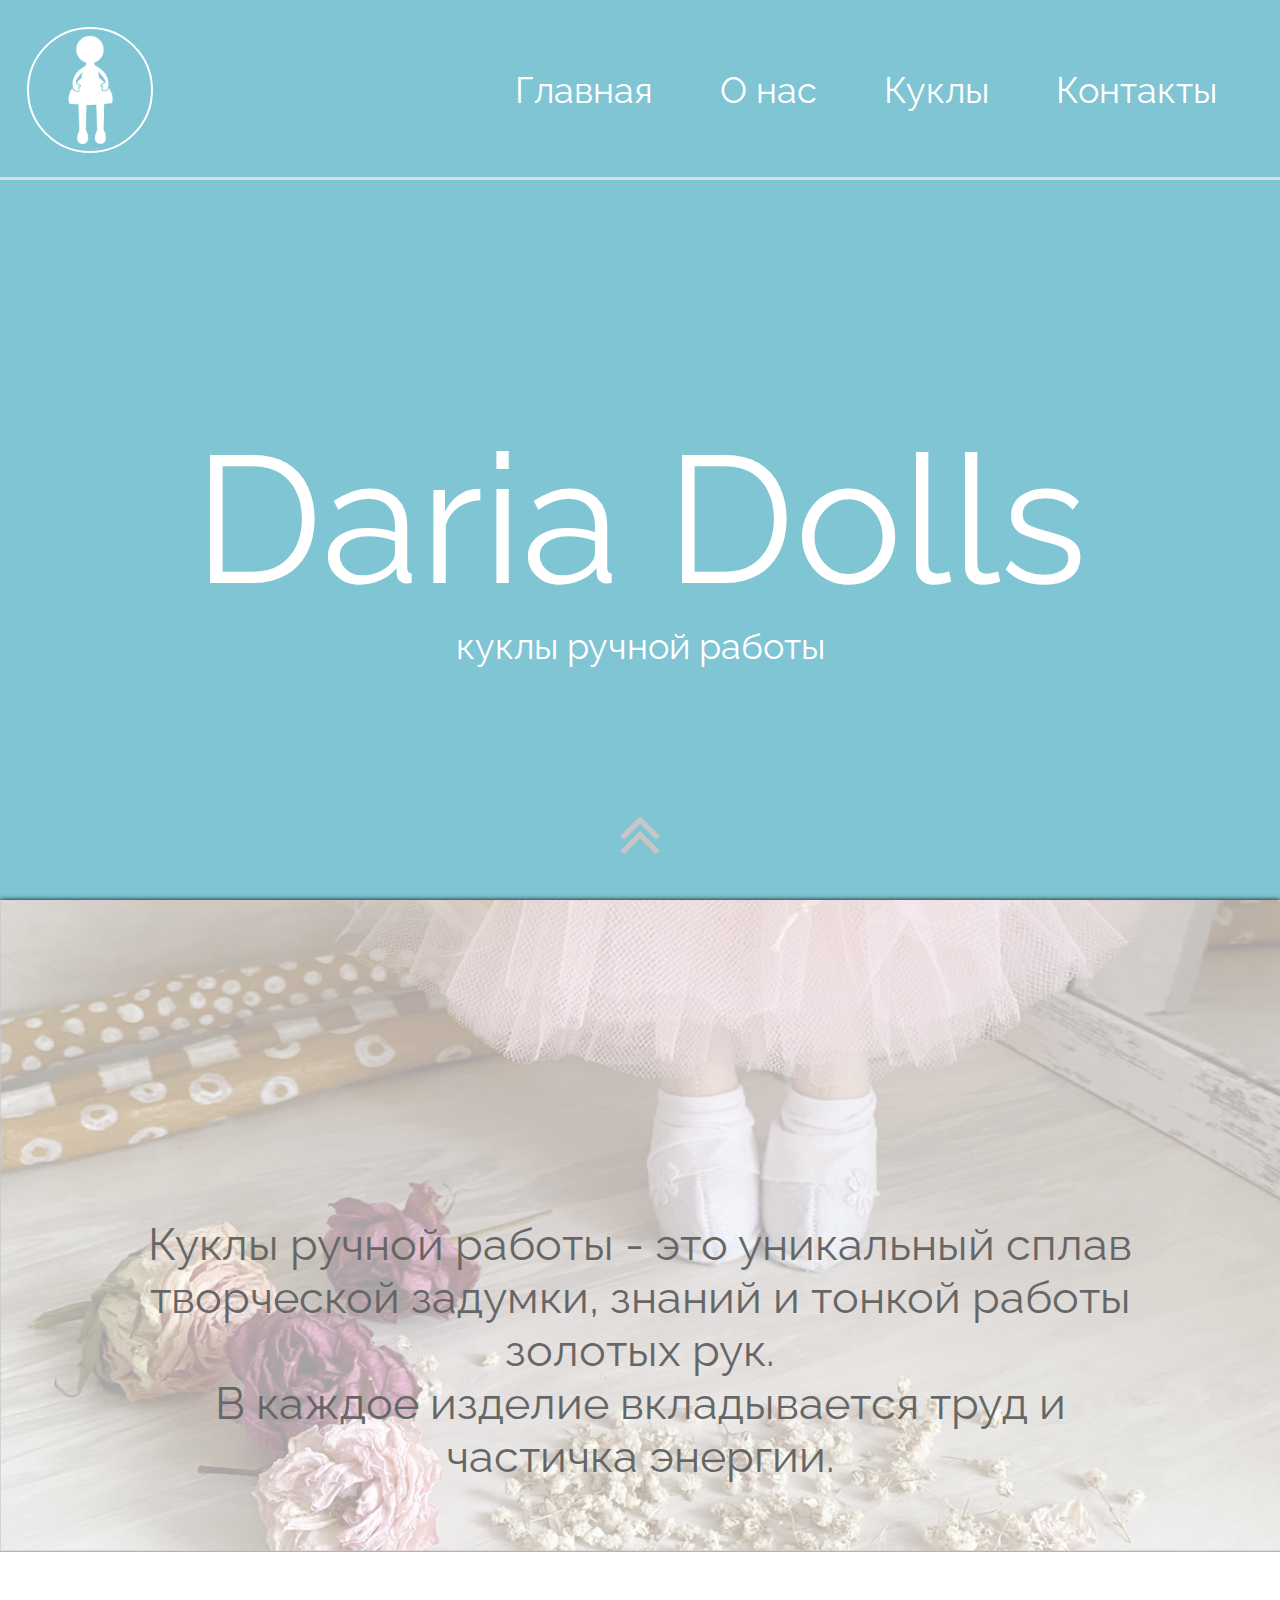
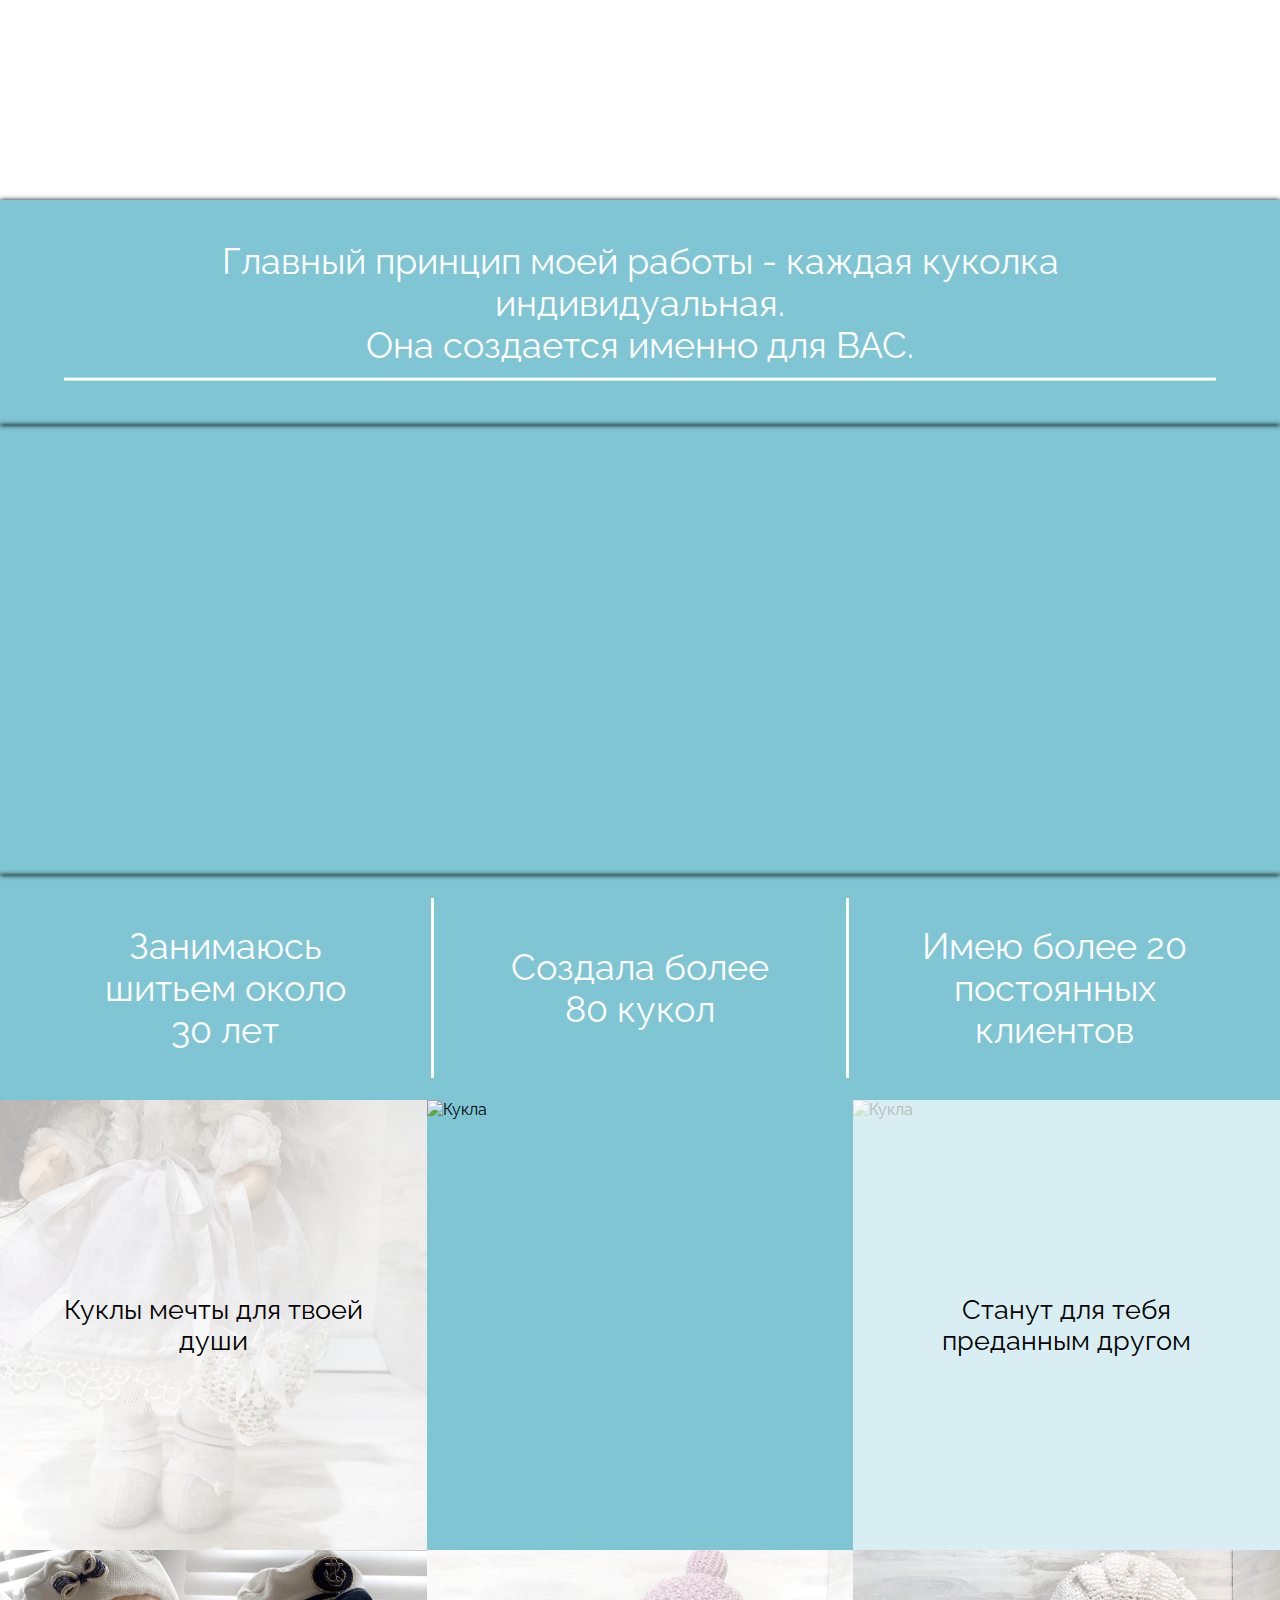
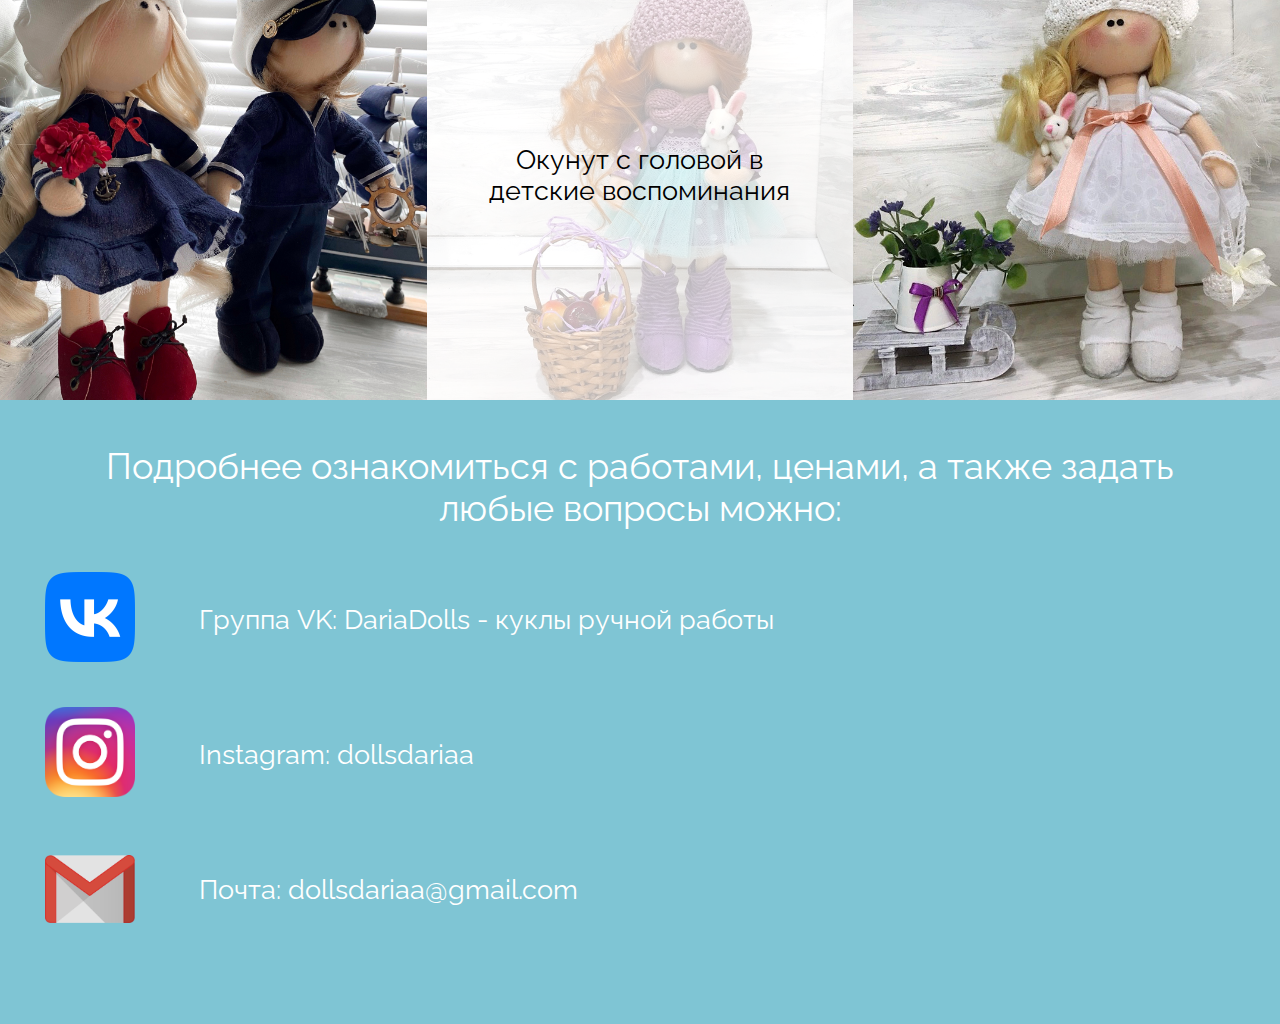
==== index.html @ b892f9d5 "index.html ready" ====
<!DOCTYPE html>
<html lang="ru">
<head>
    <meta charset="UTF-8">
    <meta http-equiv="X-UA-Compatible" content="IE=edge">
    <meta name="viewport" content="width=device-width, initial-scale=1.0">
    <title>Daria Dolls</title>
    <link rel="stylesheet" href="style.css">
    <link rel="preconnect" href="https://fonts.googleapis.com">
    <link rel="preconnect" href="https://fonts.gstatic.com" crossorigin>
    <link href="https://fonts.googleapis.com/css2?family=Raleway&display=swap" rel="stylesheet">
</head>
<body>
    <div class="container">
        <div id="main-page">
            <div class="header">
                <img src="img/logo.png" alt="Логотип" class="logo">
                <div class="header-menu">
                    <ul>
                        <li>
                            <a href="#main-page">
                                <p>Главная</p>
                            </a>
                        </li>
                        <li>
                            <a href="#about-page-1">
                                <p>О нас</p>
                            </a>
                        </li>
                        <li>
                            <a href="#">
                                <p>Куклы</p>
                            </a>
                        </li>
                        <li>
                            <a href="#contacts-page">
                                <p>Контакты</p>
                            </a>
                        </li>
                    </ul>
                </div>
                <div class="header-strip"></div>
            </div>
            <div class="main-page-content-container">
                <div class="main-page-content">
                    <h1>Daria Dolls</h1>
                    <p>куклы ручной работы</p>
                </div>
            </div>
        </div>
        <div id="about-page-1">
            <div class="image-container">
                <img src="img/kukla.jpg" alt="Кукла">
                <div class="about-text">
                    <p>Куклы ручной работы - это уникальный сплав творческой задумки, знаний и тонкой работы золотых рук.</p>
                    <p>В каждое изделие вкладывается труд и частичка энергии.</p>
                </div>
                <div class="image-layout"></div>   
            </div>
        </div>
        <div id="about-page-2">
            <div class="about-page-2-top">
                <div class="about-top-text">
                    <p>Главный принцип моей работы - каждая куколка индивидуальная.</p>
                    <p>Она создается именно для ВАС.</p>
                </div>
                <div class="about-top-strip"></div>
            </div>
            <div class="about-page-2-video">
                <video autoplay loop muted>
                    <source src="video/video.mp4">
                </video>
            </div>
            <div class="about-page-2-bottom">
                <ul>
                    <li>
                        <p>Занимаюсь шитьем около 30 лет</p>
                    </li>
                    <li class="about-bottom-strip-li">
                        <div class="about-bottom-strip"></div>
                    </li>
                    <li>
                        <p>Создала более 80 кукол</p>
                    </li>
                    <li class="about-bottom-strip-li">
                        <div class="about-bottom-strip"></div>
                    </li>
                    <li>
                        <p>Имею более 20 постоянных клиентов</p>
                    </li>
                </ul>
            </div>
        </div>
        <div id="about-page-3">
            <div class="about-page-3-top">
                <div class="collage-image-container">
                    <img class="collage" src="img/1.JPG" alt="Кукла">
                    <div class="collage-image-layout"></div>
                    <p>Куклы мечты для твоей души</p>
                </div>
                <div class="collage-image-container">
                    <img class="collage" src="img/2.png" alt="Кукла">
                </div>
                <div class="collage-image-container">
                    <img class="collage" src="img/3.png" alt="Кукла">
                    <div class="collage-image-layout"></div>
                    <p>Станут для тебя преданным другом</p>
                </div>
            </div>
            <div class="about-page-3-bottom">
                <div class="collage-image-container">
                    <img class="collage" src="img/4.jpg" alt="Кукла">
                </div>
                <div class="collage-image-container">
                    <img class="collage" src="img/5.png" alt="Кукла">
                    <div class="collage-image-layout"></div>
                    <p>Окунут с головой в детские воспоминания</p>
                </div>
                <div class="collage-image-container">
                    <img class="collage" src="img/6.png" alt="Кукла">
                </div>
            </div>
        </div>
        <div id="contacts-page">
            <div class="contacts-header">
                <p>Подробнее ознакомиться с работами, ценами, а также задать любые вопросы можно:</p>
            </div>
            <ul>
                <li>
                    <a href="https://vk.com/dollsdariaa" target="_blank">
                        <img class="link-img" src="img/VK.png" alt="VK">
                    </a>
                    <p>Группа VK: DariaDolls - куклы ручной работы</p>
                </li>
                <li>
                    <a href="https://instagram.com/dollsdariaa?igshid=YmMyMTA2M2Y=" target="_blank">
                        <img class="link-img" src="img/Inst.png" alt="Instagram">
                    </a>
                    <p>Instagram: dollsdariaa</p>
                </li>
                <li>
                    <img class="link-img" src="img/gmail.png" alt="Gmail">
                    <p>Почта: dollsdariaa@gmail.com</p>
                </li>
            </ul>
        </div>
        <a href="#main-page">
            <img id="to-main" src="img/up.png" alt="Наверх">
        </a>
    </div>
    <script src="js.js"></script>
</body>
</html>
---- style.css ----
*{
    padding: 0;
    margin: 0;
    box-sizing: border-box;
    transition-duration: .2s;
    scroll-behavior: smooth;
}

a, a:link, a:visited, a:active{
    text-decoration: none;
    color: white;
}

h1, p:hover{
    cursor: default;
}

.container{
    width: 100%;
    height: auto;
    font-family: 'Raleway', sans-serif;
}

#main-page{
    width: 100%;
    height: 100vh;
    background-color:rgb(127, 197, 212);
}

.header{
    position: relative;
    width: 100%;
    height: 20%;
    display: flex;
    align-items: center;
    justify-content: space-between;
}

.logo{
    margin: 3vh;
    height: 70%;
    border-radius: 100px;
    border: 2px solid white;
}

.header-menu{
    margin-right: 30px;
    width: 60%;
}

.header-menu ul{
    display: flex;
    justify-content: space-around;
    align-items: center;
    list-style-type: none;
    font-size: 4vh;
    color: white;
}

.header-menu ul li:hover{
    opacity: 0.6;
}

.header-strip{
    position: absolute;
    bottom: 0;
    width: 100%;
    height: 3px;
    background-color: rgb(221, 221, 221);
}

.main-page-content-container{
    position: relative;
    width: 100%;
    height: 80%;
    text-align: center;
}

.main-page-content{
    width: 100%;
    position: absolute;
    top: 50%;
    left: 50%;
    transform: translate(-50%,-50%);
    font-size: 4vh;
    color: white;
}

.main-page-content h1{
    font-size: 20vh;
    font-weight: normal;
}

#about-page-1{
    width: 100%;
    height: 100vh;
}

.image-container{
    position: relative;
    width: 100%;
    height: 100%;
    overflow: hidden;
    box-shadow: 0 0 5px;
}

.image-container img{
    position: absolute;
    top: -20%;
    left: 0;
    width: 101%;
    object-fit: cover;
}

.image-layout{
    position: absolute;
    left: 0;
    top: 0;
    background-color: white;
    width: 100%;
    height: 100%;
    opacity: 0.4;
}

.about-text{
    position: absolute;
    left: 50%;
    top: 50%;
    transform: translate(-50%, -50%);
    text-align: center;
    font-size: 5vh;
    width: 80%;
}

#about-page-2{
    position: relative;
    width: 100%;
    height: 100vh;
    background-color:rgb(127, 197, 212);
    color: white;
}

.about-page-2-top, .about-page-2-bottom{
    position: relative;
    width: 100%;
    height: 25%;
    box-shadow: 0 0 5px black;
}

.about-top-text{
    position: absolute;
    left: 50%;
    top: 40%;
    transform: translate(-50%, -40%);
    text-align: center;
    font-size: 4vh;
    width: 80%;
}

.about-top-strip{
    position: absolute;
    left: 50%;
    top: 80%;
    transform: translate(-50%, -80%);
    width: 90%;
    height: 3px;
    background-color: white;
}

.about-page-2-video{
    position: relative;
    width: 100%;
    height: 50%;
    overflow: hidden;
    box-shadow: 0 0 5px black;
}

.about-page-2-video video{
    position: absolute;
    top: 50%;
    left: 50%;
    transform: translate(-50%, -50%);
    object-fit: cover;
}

.about-page-2-bottom ul{
    position: absolute;
    left: 50%;
    top: 50%;
    transform: translate(-50%, -50%);
    width: 90%;
    display: flex;
    justify-content: space-around;
    list-style-type: none;
    height: 80%;
    font-size: 4vh;
    text-align: center;
}

.about-bottom-strip-li{
    max-width: 5%;
}

.about-page-2-bottom ul li{
    width: 25%;
    display: flex;
    align-items: center;
    justify-content: space-around;
}

.about-bottom-strip{
    height: 100%;
    width: 3px;
    background-color: white;
}

#about-page-3{
    width: 100%;
    height: 100vh;
    background-color:rgb(127, 197, 212);
    position: relative;
}

.about-page-3-top, .about-page-3-bottom{
    width: 100%;
    height: 50%;
}

.collage-image-container{
    position: relative;
    float: left;
    width: calc(100% / 3);
    height: 50vh;
    overflow: hidden;
}

.collage-image-container img{
   width: 100%;
   height: 100%;
   object-fit: cover;
}

.collage-image-layout{
    position: absolute;
    left: 0;
    top: 0;
    width: 100%;
    height: 100%;
    background-color: white;
    opacity: 0.7;
}

.collage-image-container p{
    position: absolute;
    left: 50%;
    top: 50%;
    transform: translate(-50%, -50%);
    text-align: center;
    font-size: 3vh;
    width: 80%;
}

#contacts-page{
    width: 100%;
    background-color:rgb(127, 197, 212);
    position: relative;
    padding: 5vh;
    color: white;
}

.contacts-header{
    width: 100%;
    text-align: center;
    font-size: 4vh;
    margin-bottom: 5vh;
}

#contacts-page ul{
    list-style-type: none;
}

#contacts-page ul li{
    position: relative;
    margin-bottom: 5vh;
    height: 10vh;
    display: flex;
    align-items: center;
}

.link-img{
    width: 10vh;
}

#contacts-page ul li p{
    font-size: 3vh;
    margin-left: 5vw;
}

#to-main{
    width: 40px;
    position: fixed;
    left: 50%;
    bottom: 5%;
    transform: translateX(-50%);
}

#to-main:hover{
    opacity: 0.6;
}
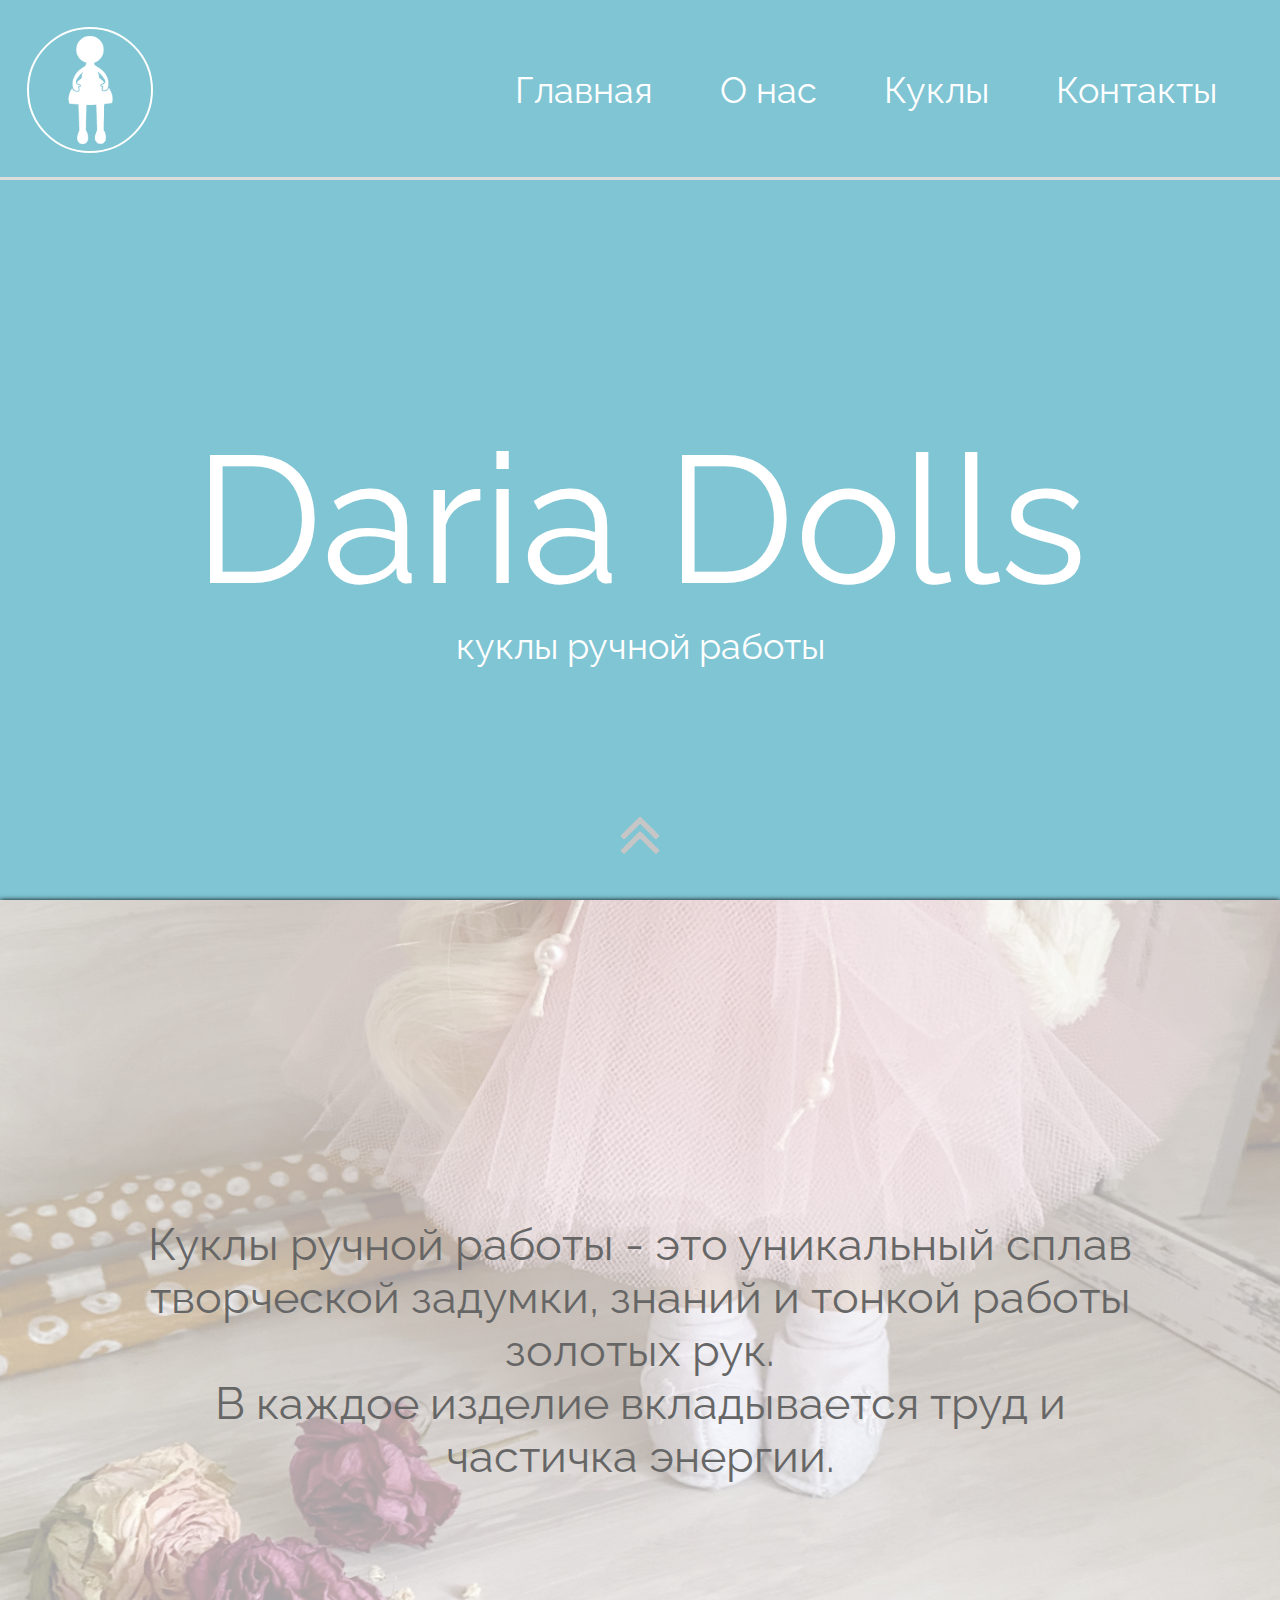
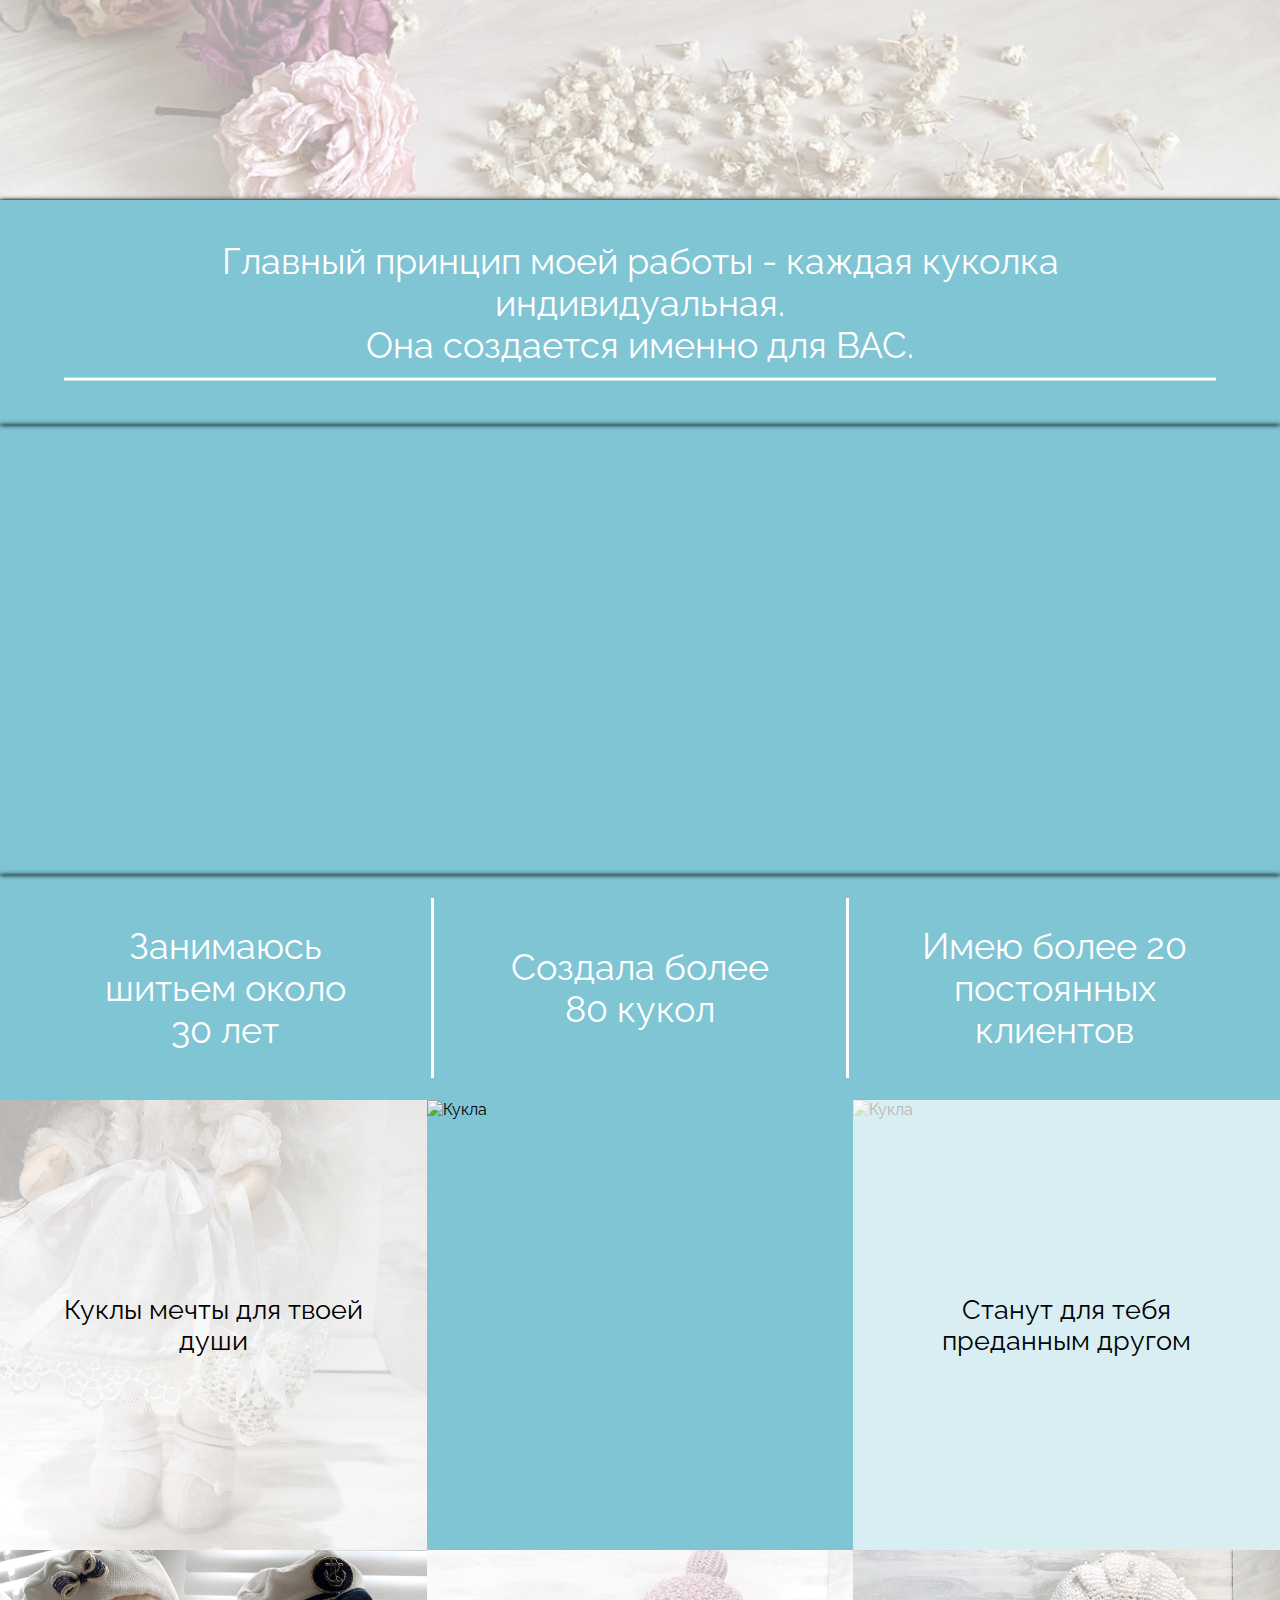
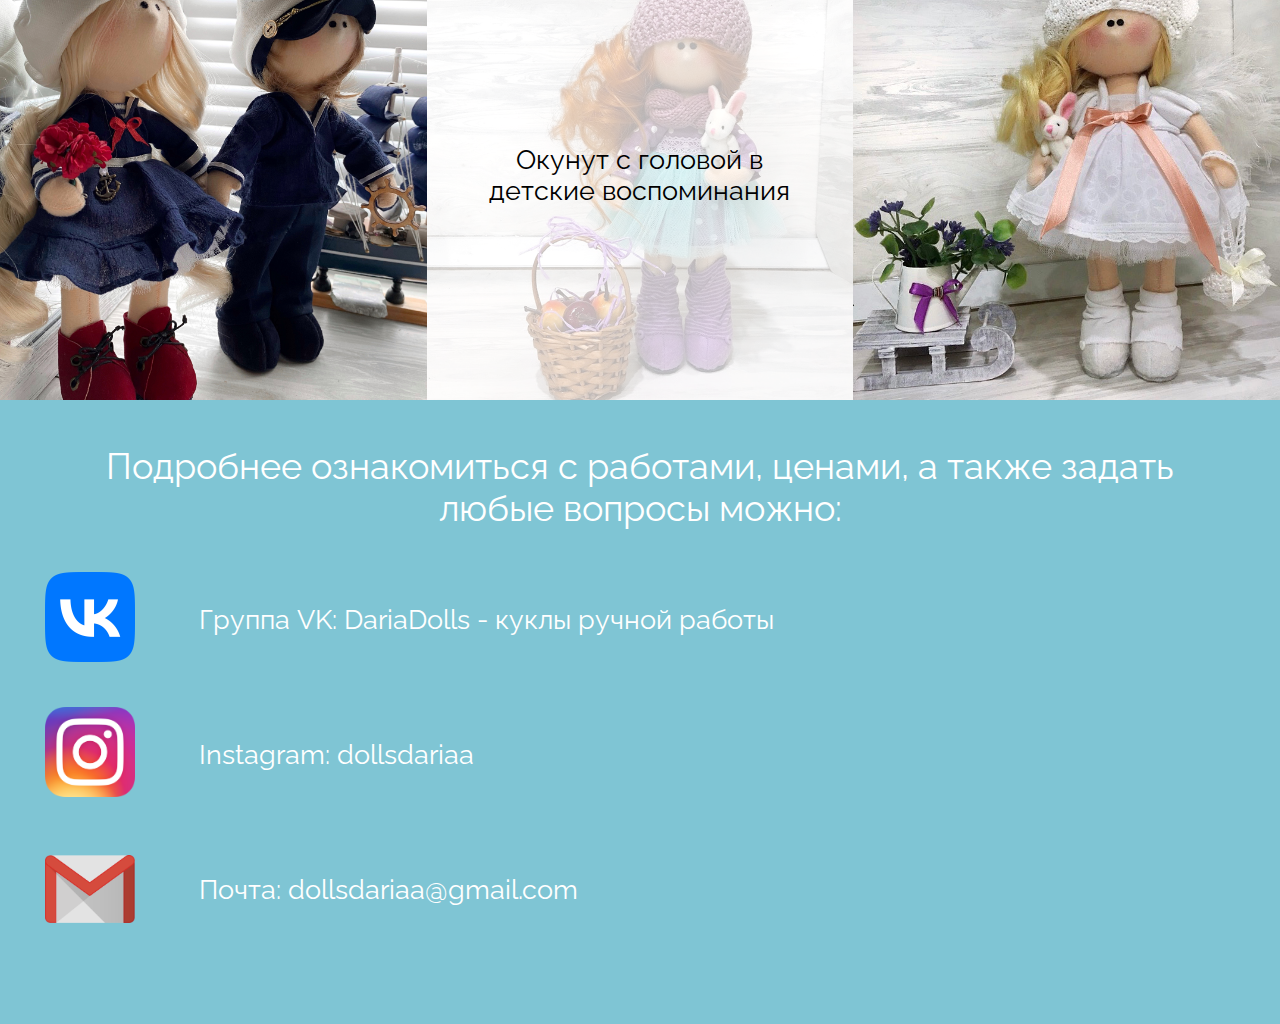
==== commit 35c3af7e: "123" ====
--- a/style.css
+++ b/style.css
@@ -105,10 +105,8 @@
 }
 
 .image-container img{
-    position: absolute;
-    top: -20%;
-    left: 0;
-    width: 101%;
+    width: 100%;
+    height: 100%;
     object-fit: cover;
 }
 
@@ -291,6 +289,10 @@
     width: 10vh;
 }
 
+#contacts-page ul li a:hover{
+    opacity: 0.6;
+}
+
 #contacts-page ul li p{
     font-size: 3vh;
     margin-left: 5vw;
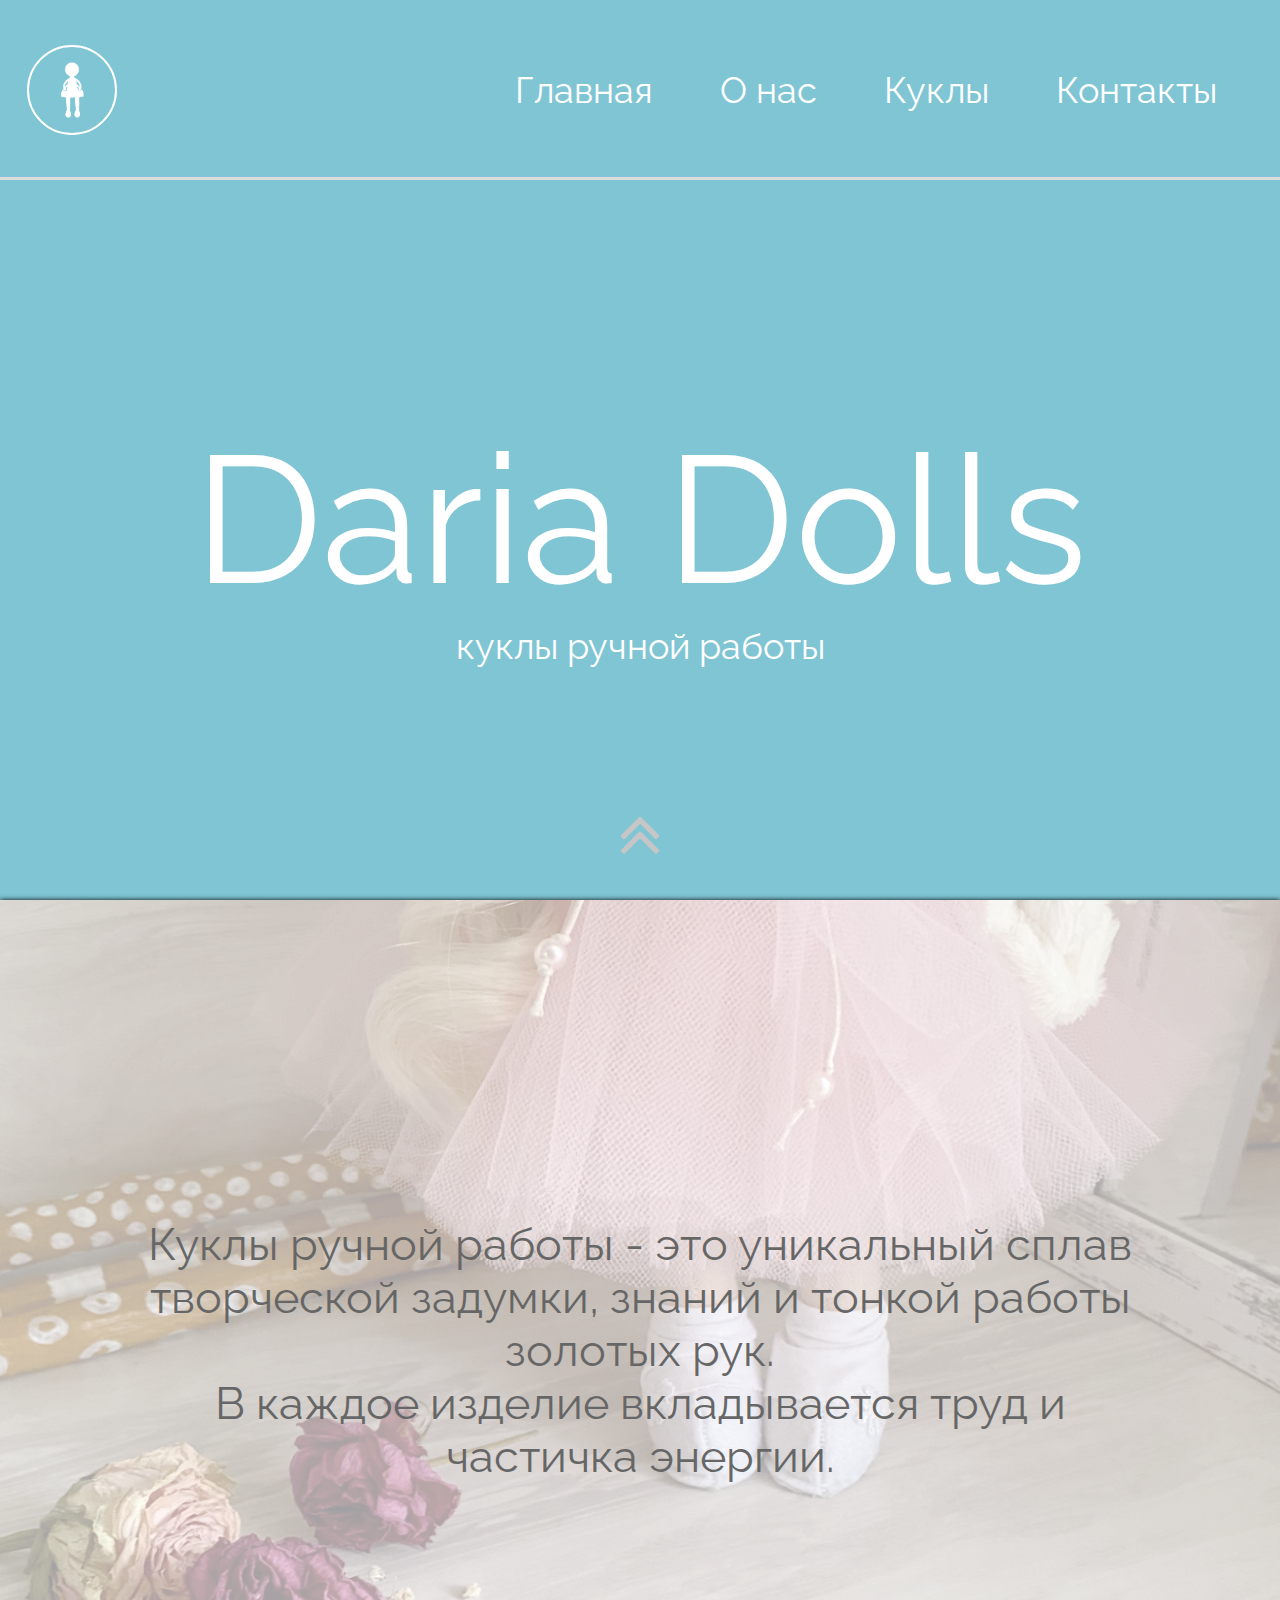
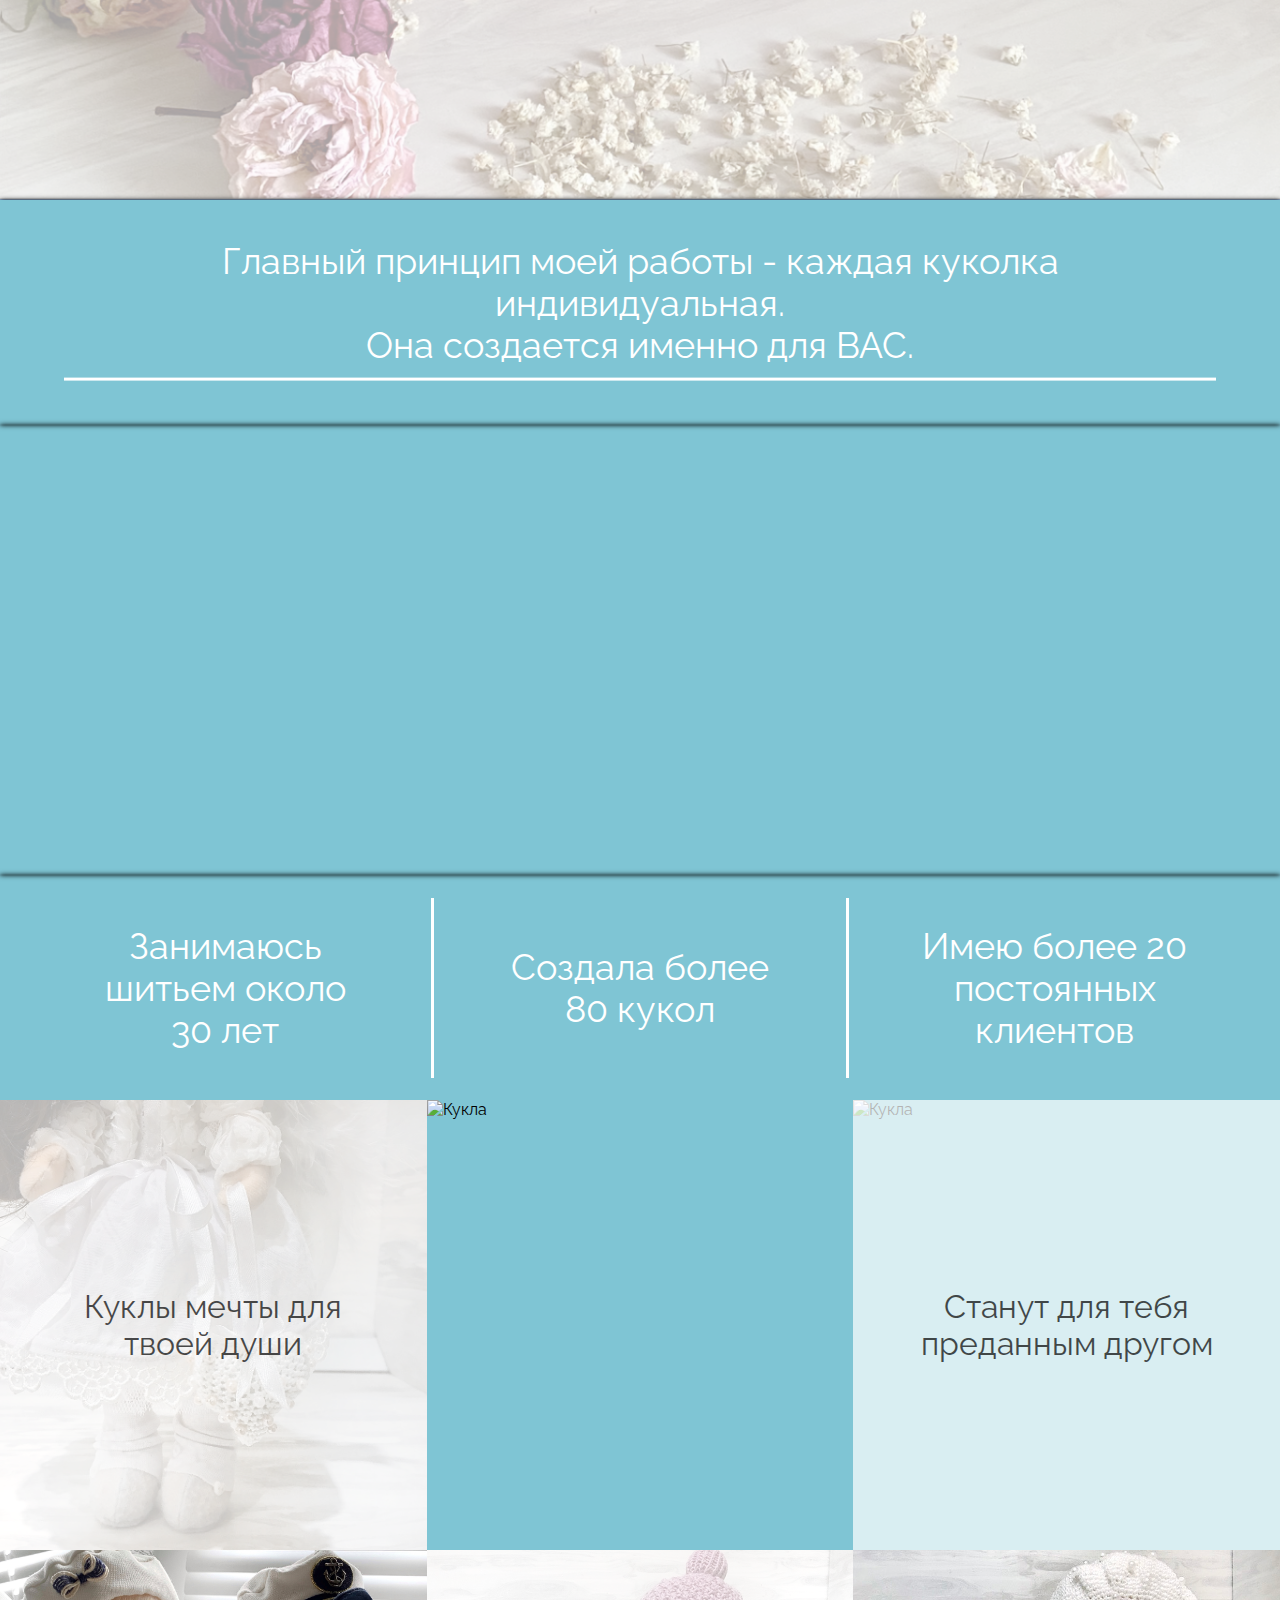
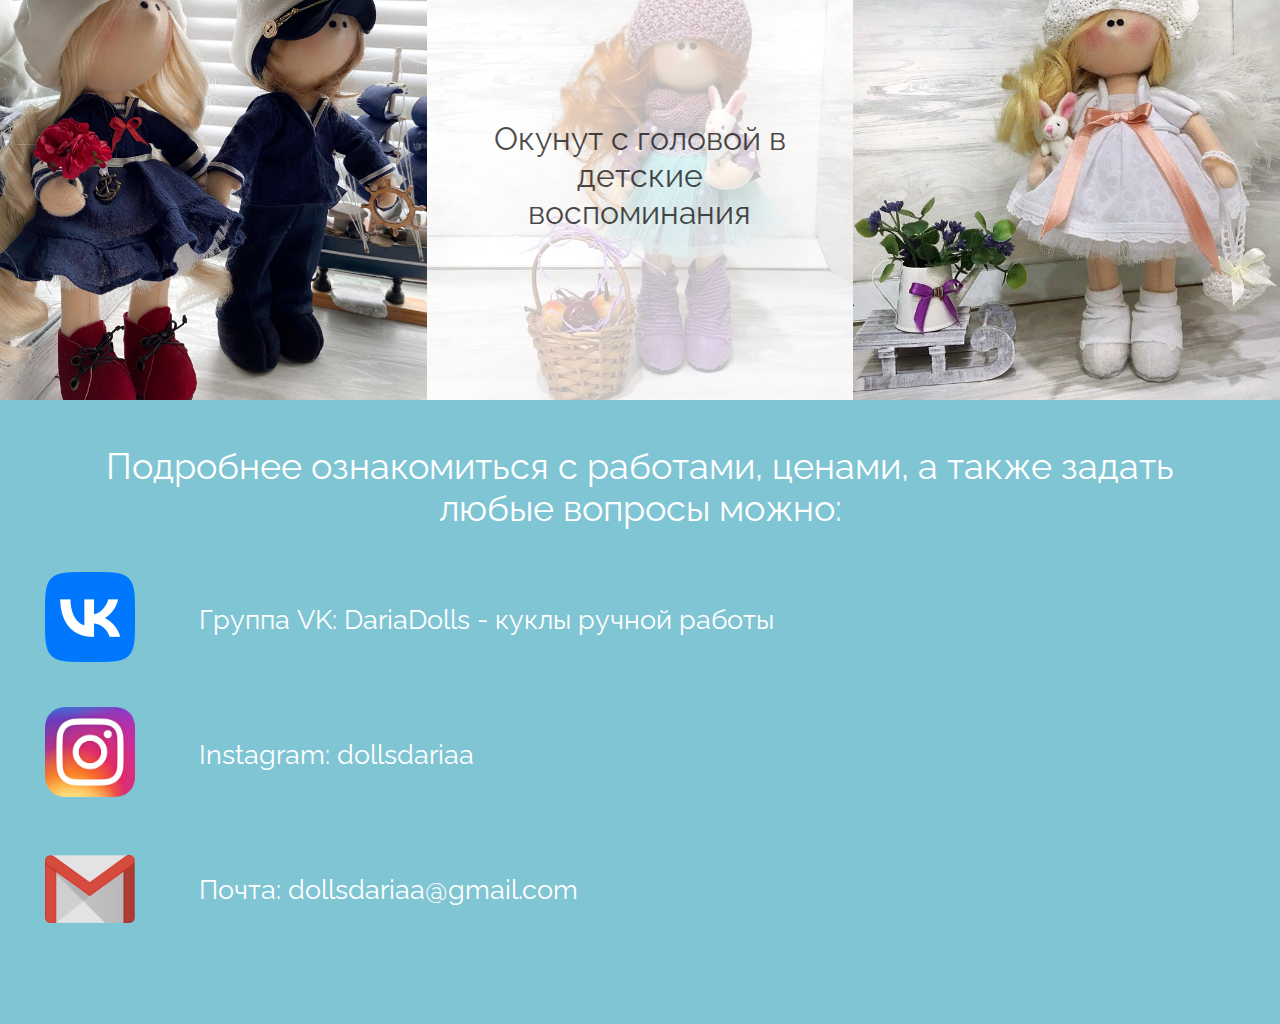
==== commit 7c466d77: "Визуальные изменения" ====
--- a/index.html
+++ b/index.html
@@ -14,7 +14,9 @@
     <div class="container">
         <div id="main-page">
             <div class="header">
-                <img src="img/logo.png" alt="Логотип" class="logo">
+                <div class="logo-border">
+                    <img src="img/logo.png" alt="Логотип" class="logo">
+                </div>
                 <div class="header-menu">
                     <ul>
                         <li>
--- a/style.css
+++ b/style.css
@@ -37,10 +37,19 @@
 }
 
 .logo{
+    height: 90%;
+}
+
+.logo-border{
     margin: 3vh;
-    height: 70%;
+    height: 50%;
+    width: 10vh;
     border-radius: 100px;
     border: 2px solid white;
+    padding: 1vh;
+    display: flex;
+    align-items: center;
+    justify-content: space-around;
 }
 
 .header-menu{
@@ -254,7 +263,8 @@
     top: 50%;
     transform: translate(-50%, -50%);
     text-align: center;
-    font-size: 3vh;
+    font-size: 3.5vh;
+    opacity: 0.7;
     width: 80%;
 }
 
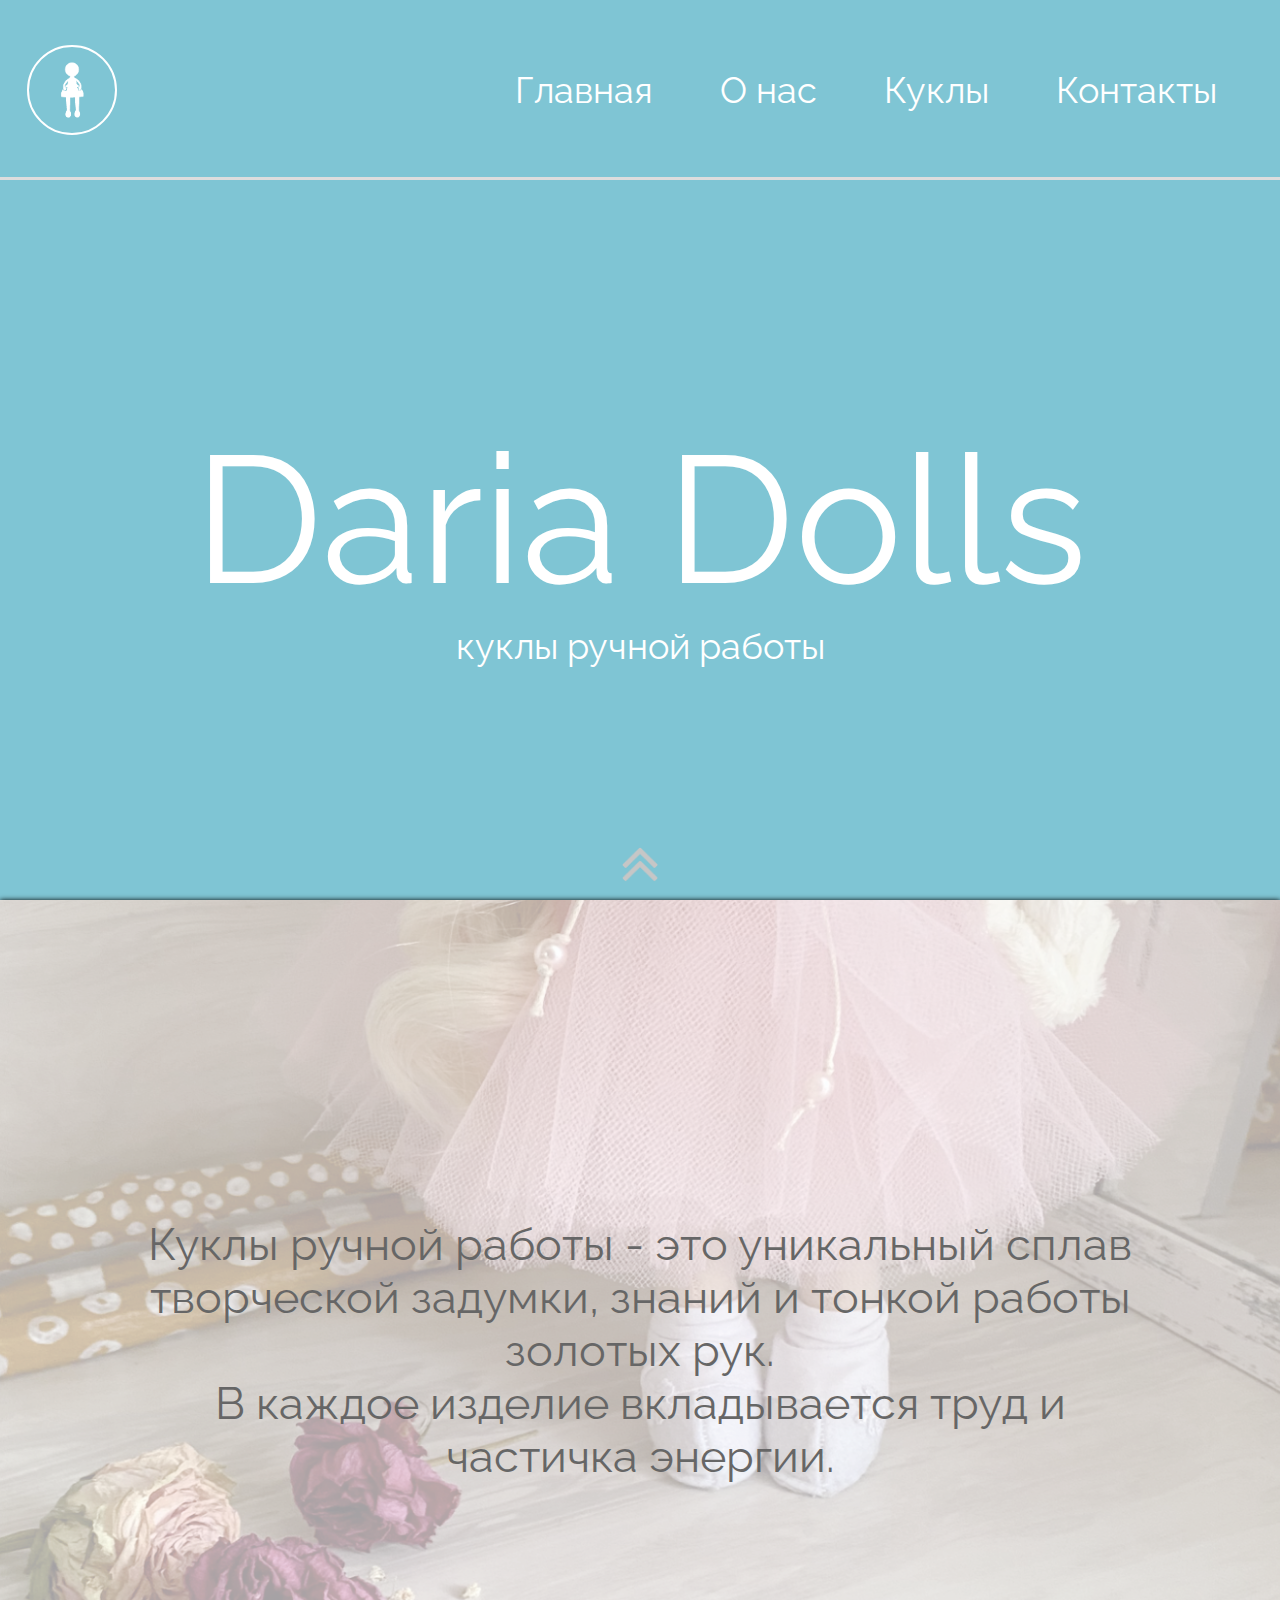
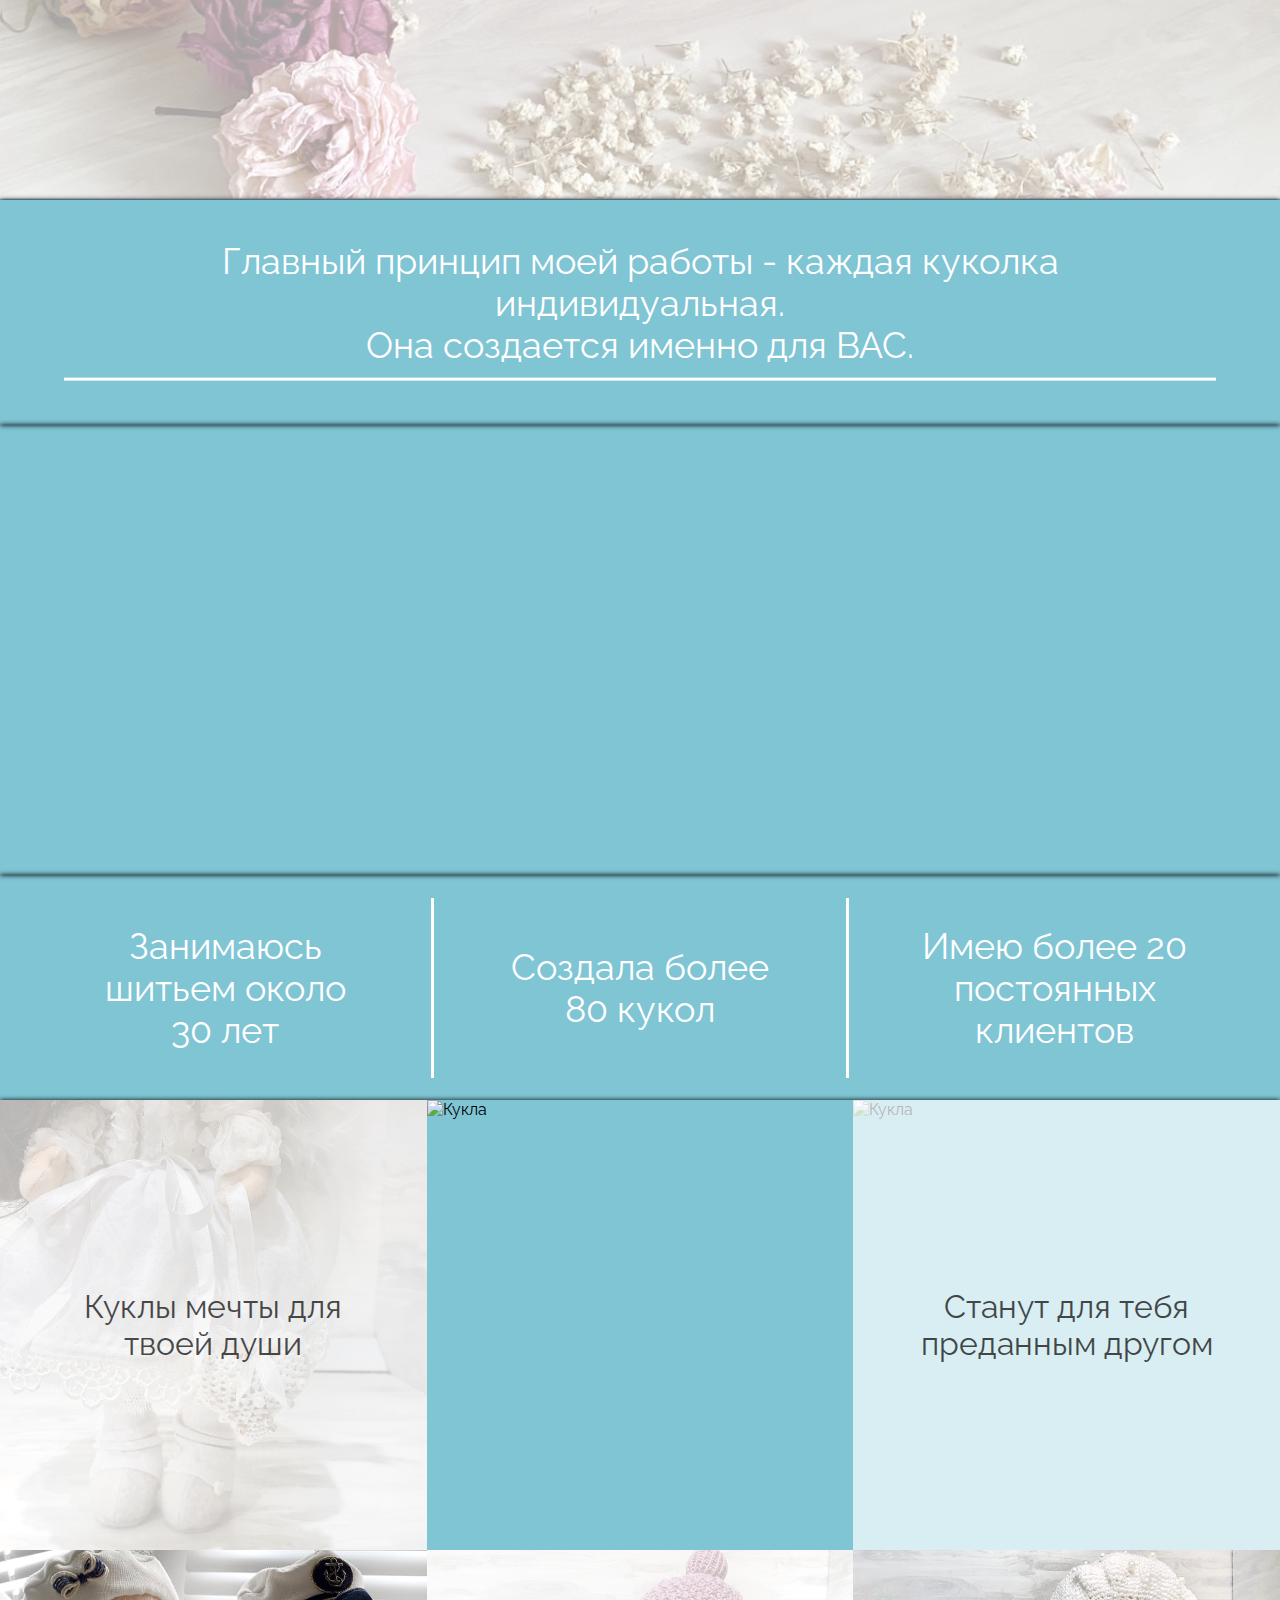
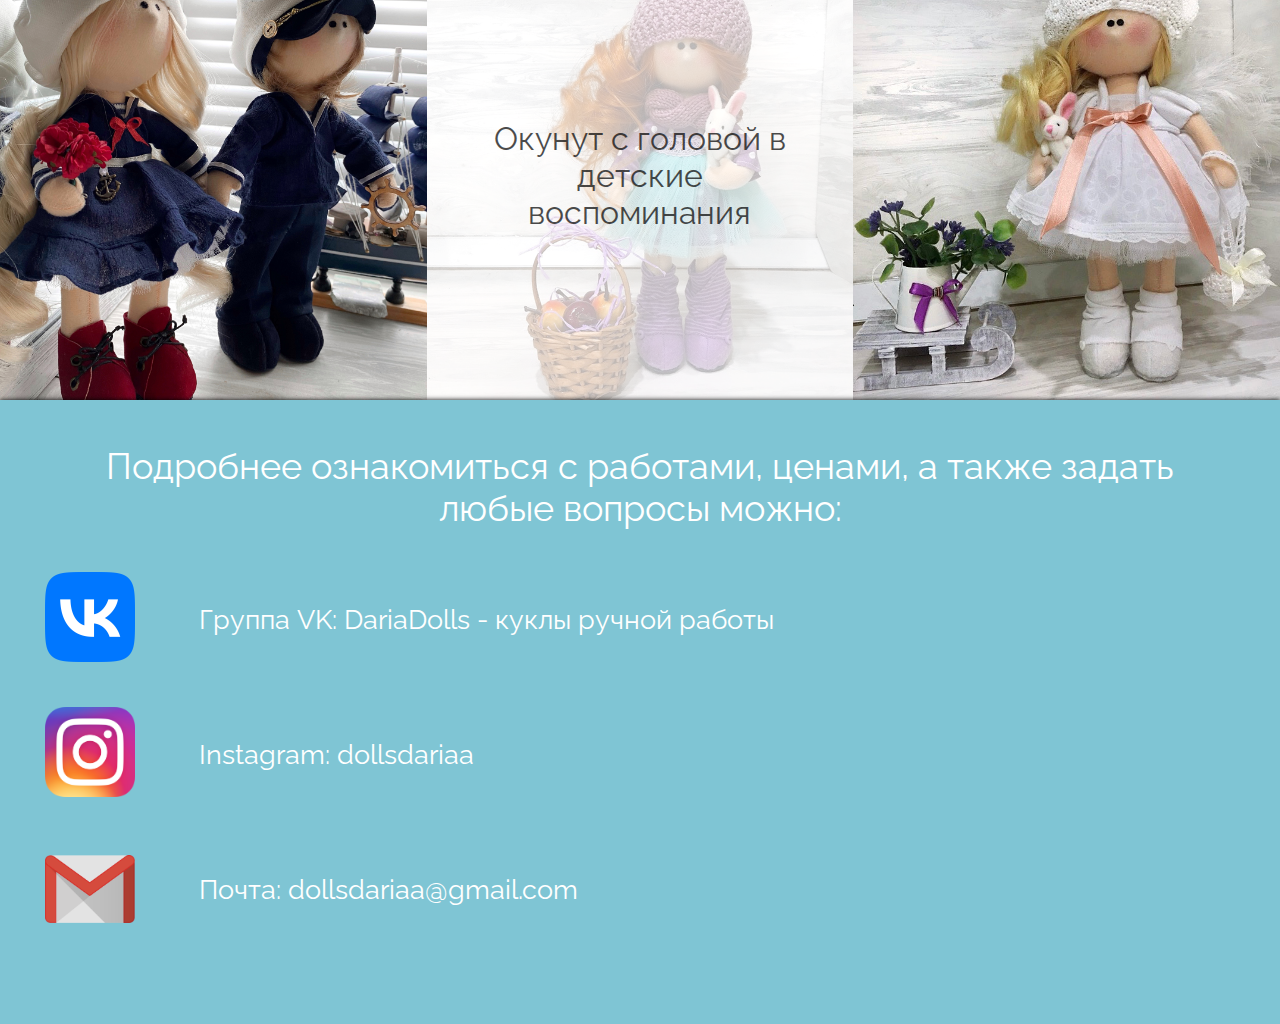
==== commit 4c03fd96: "dolls" ====
--- a/index.html
+++ b/index.html
@@ -30,7 +30,7 @@
                             </a>
                         </li>
                         <li>
-                            <a href="#">
+                            <a href="dolls.html">
                                 <p>Куклы</p>
                             </a>
                         </li>
--- a/style.css
+++ b/style.css
@@ -9,10 +9,6 @@
 a, a:link, a:visited, a:active{
     text-decoration: none;
     color: white;
-}
-
-h1, p:hover{
-    cursor: default;
 }
 
 .container{
@@ -226,6 +222,7 @@
     height: 100vh;
     background-color:rgb(127, 197, 212);
     position: relative;
+    box-shadow: 0 0 5px black;
 }
 
 .about-page-3-top, .about-page-3-bottom{
@@ -274,6 +271,7 @@
     position: relative;
     padding: 5vh;
     color: white;
+    box-shadow: 0 0 5px black;
 }
 
 .contacts-header{
@@ -309,10 +307,10 @@
 }
 
 #to-main{
-    width: 40px;
+    width: 4vh;
     position: fixed;
     left: 50%;
-    bottom: 5%;
+    bottom: 2%;
     transform: translateX(-50%);
 }
 
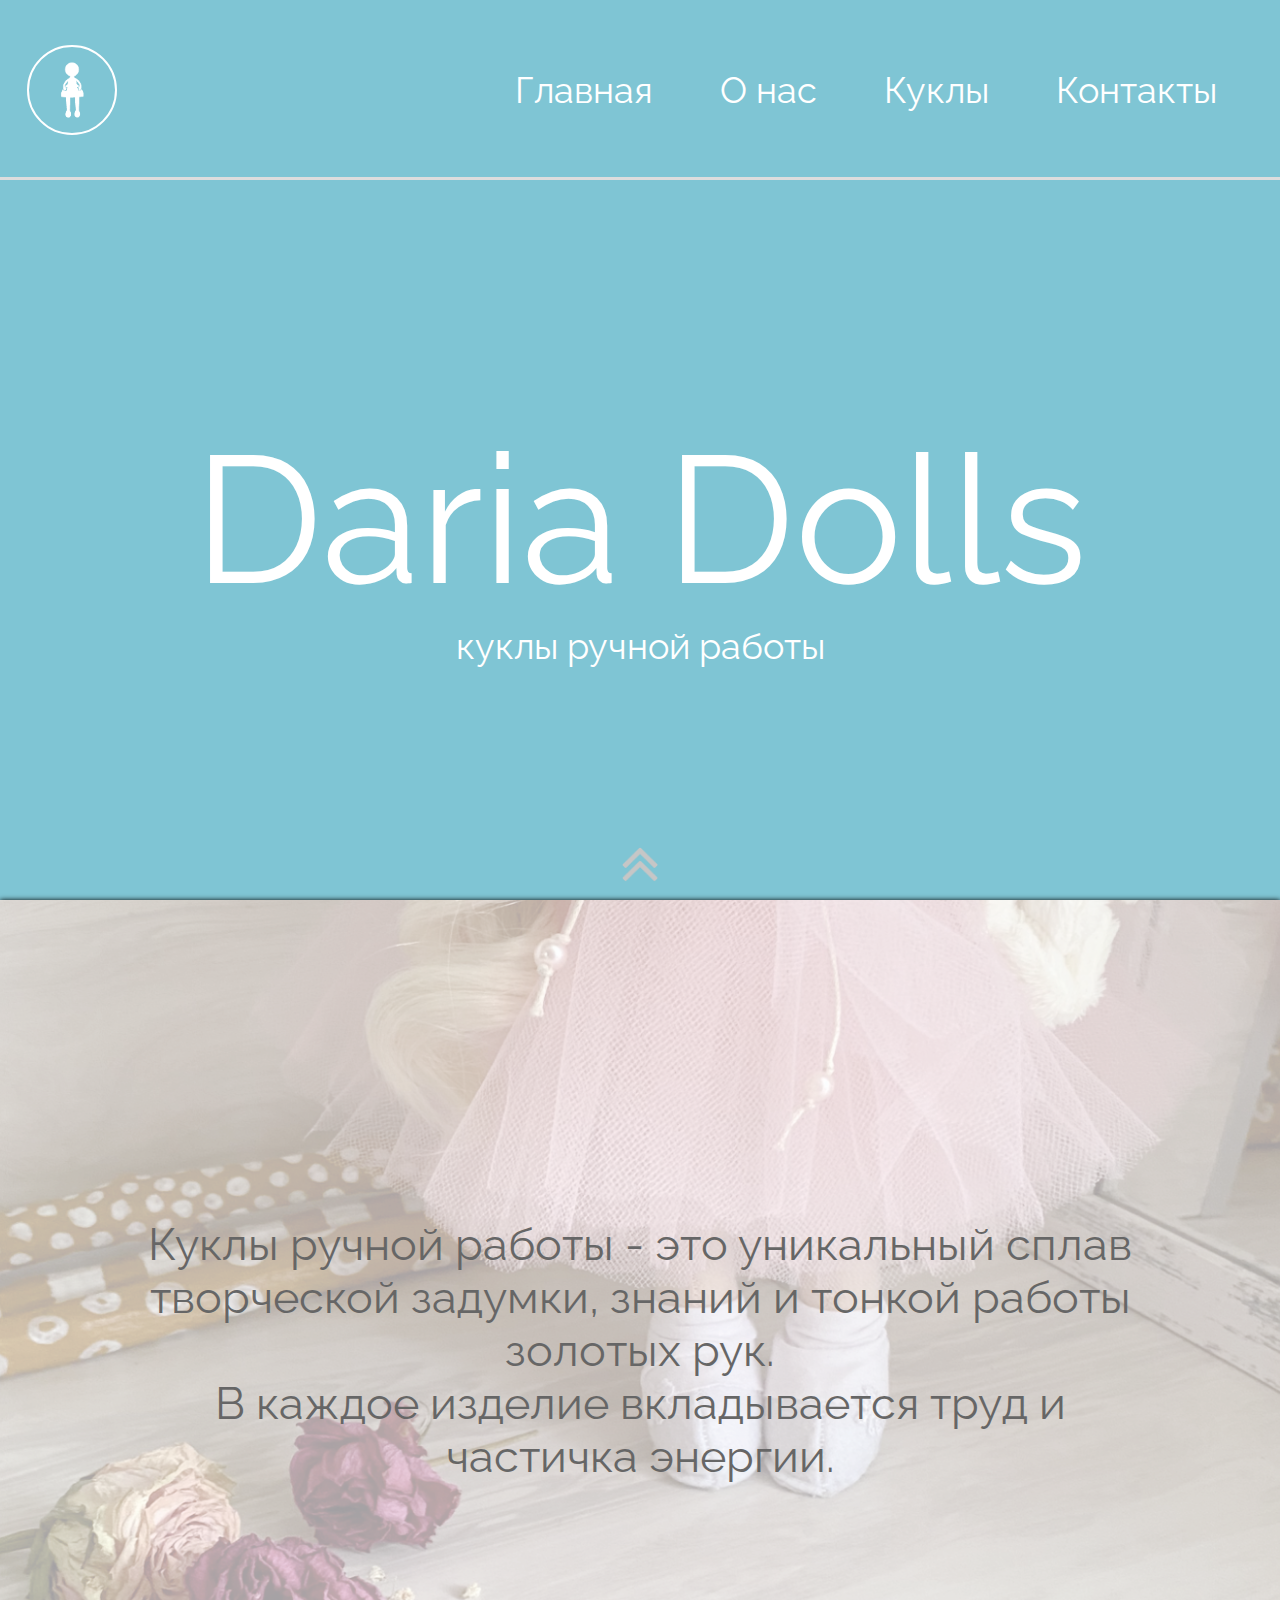
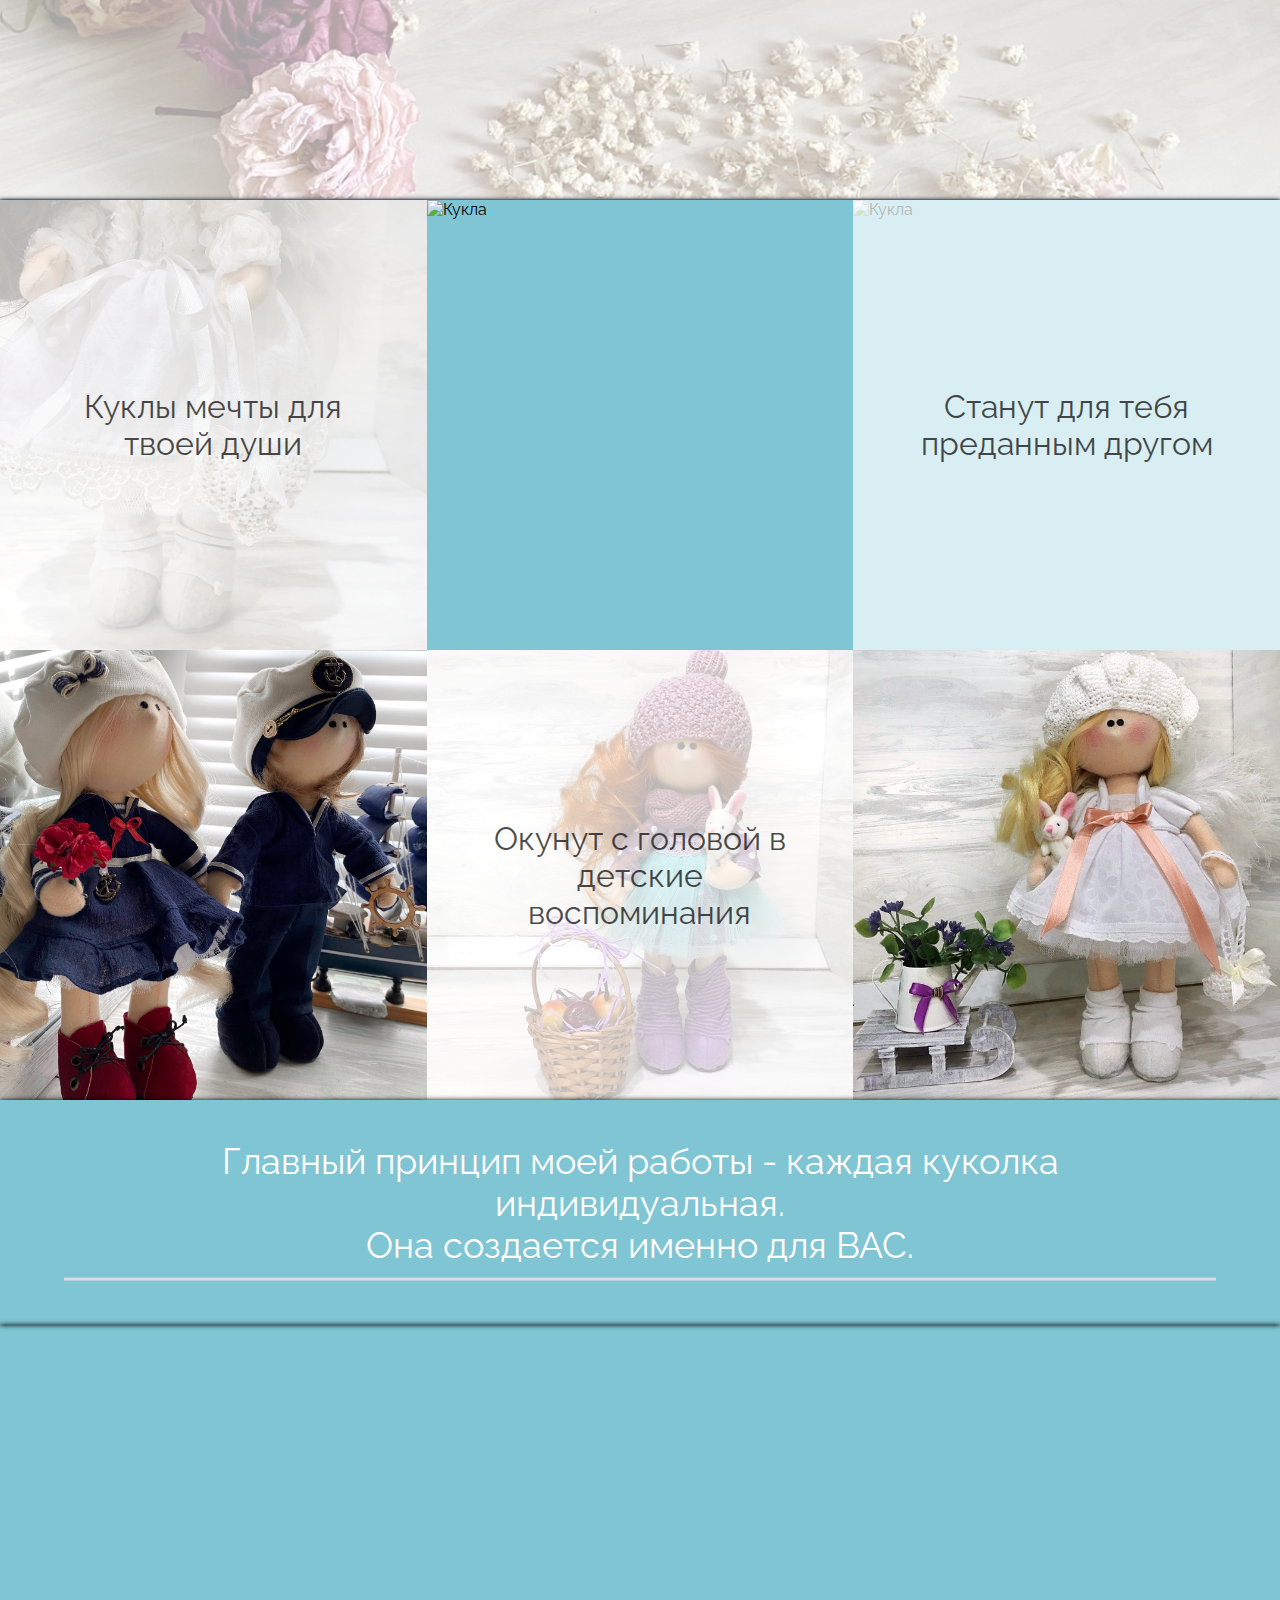
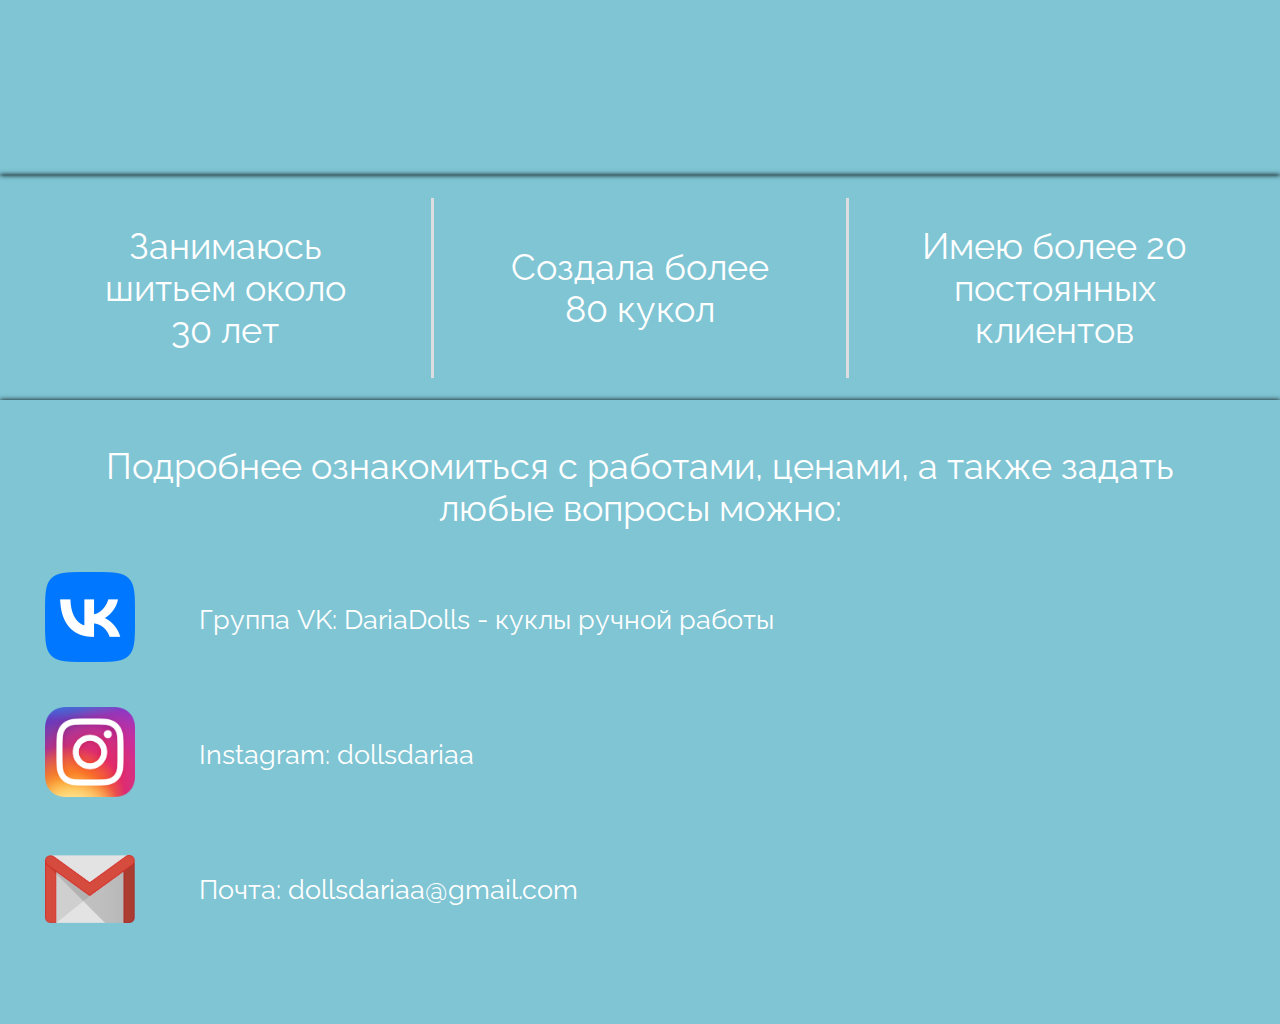
==== commit 9a08727b: "redesigning elements" ====
--- a/index.html
+++ b/index.html
@@ -60,6 +60,36 @@
                 <div class="image-layout"></div>   
             </div>
         </div>
+        <div id="about-page-3">
+            <div class="about-page-3-top">
+                <div class="collage-image-container">
+                    <img class="collage" src="img/1.JPG" alt="Кукла">
+                    <div class="collage-image-layout"></div>
+                    <p>Куклы мечты для твоей души</p>
+                </div>
+                <div class="collage-image-container">
+                    <img class="collage" src="img/2.png" alt="Кукла">
+                </div>
+                <div class="collage-image-container">
+                    <img class="collage" src="img/3.png" alt="Кукла">
+                    <div class="collage-image-layout"></div>
+                    <p>Станут для тебя преданным другом</p>
+                </div>
+            </div>
+            <div class="about-page-3-bottom">
+                <div class="collage-image-container">
+                    <img class="collage" src="img/4.jpg" alt="Кукла">
+                </div>
+                <div class="collage-image-container">
+                    <img class="collage" src="img/5.png" alt="Кукла">
+                    <div class="collage-image-layout"></div>
+                    <p>Окунут с головой в детские воспоминания</p>
+                </div>
+                <div class="collage-image-container">
+                    <img class="collage" src="img/6.png" alt="Кукла">
+                </div>
+            </div>
+        </div>
         <div id="about-page-2">
             <div class="about-page-2-top">
                 <div class="about-top-text">
@@ -93,36 +123,6 @@
                 </ul>
             </div>
         </div>
-        <div id="about-page-3">
-            <div class="about-page-3-top">
-                <div class="collage-image-container">
-                    <img class="collage" src="img/1.JPG" alt="Кукла">
-                    <div class="collage-image-layout"></div>
-                    <p>Куклы мечты для твоей души</p>
-                </div>
-                <div class="collage-image-container">
-                    <img class="collage" src="img/2.png" alt="Кукла">
-                </div>
-                <div class="collage-image-container">
-                    <img class="collage" src="img/3.png" alt="Кукла">
-                    <div class="collage-image-layout"></div>
-                    <p>Станут для тебя преданным другом</p>
-                </div>
-            </div>
-            <div class="about-page-3-bottom">
-                <div class="collage-image-container">
-                    <img class="collage" src="img/4.jpg" alt="Кукла">
-                </div>
-                <div class="collage-image-container">
-                    <img class="collage" src="img/5.png" alt="Кукла">
-                    <div class="collage-image-layout"></div>
-                    <p>Окунут с головой в детские воспоминания</p>
-                </div>
-                <div class="collage-image-container">
-                    <img class="collage" src="img/6.png" alt="Кукла">
-                </div>
-            </div>
-        </div>
         <div id="contacts-page">
             <div class="contacts-header">
                 <p>Подробнее ознакомиться с работами, ценами, а также задать любые вопросы можно:</p>
--- a/style.css
+++ b/style.css
@@ -167,7 +167,7 @@
     transform: translate(-50%, -80%);
     width: 90%;
     height: 3px;
-    background-color: white;
+    background-color: rgb(221, 221, 221);
 }
 
 .about-page-2-video{
@@ -214,7 +214,7 @@
 .about-bottom-strip{
     height: 100%;
     width: 3px;
-    background-color: white;
+    background-color: rgb(221, 221, 221);
 }
 
 #about-page-3{
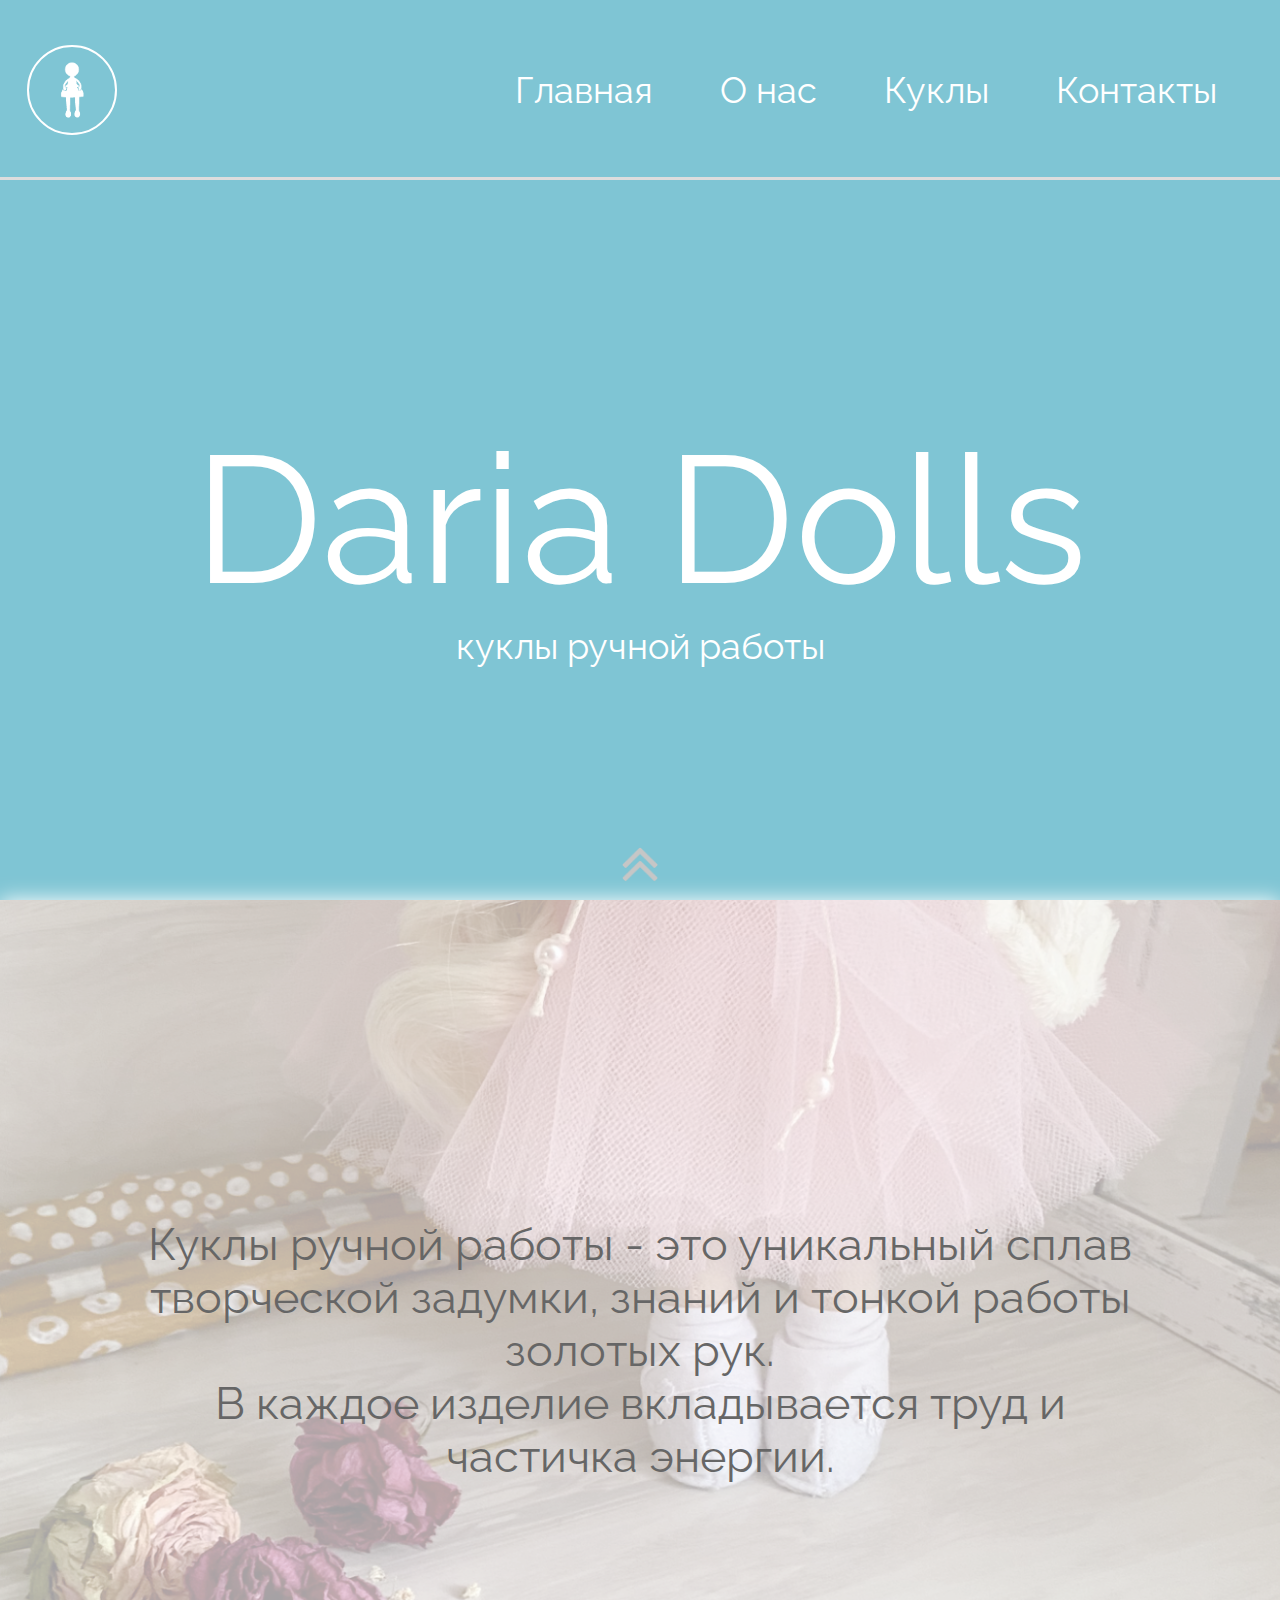
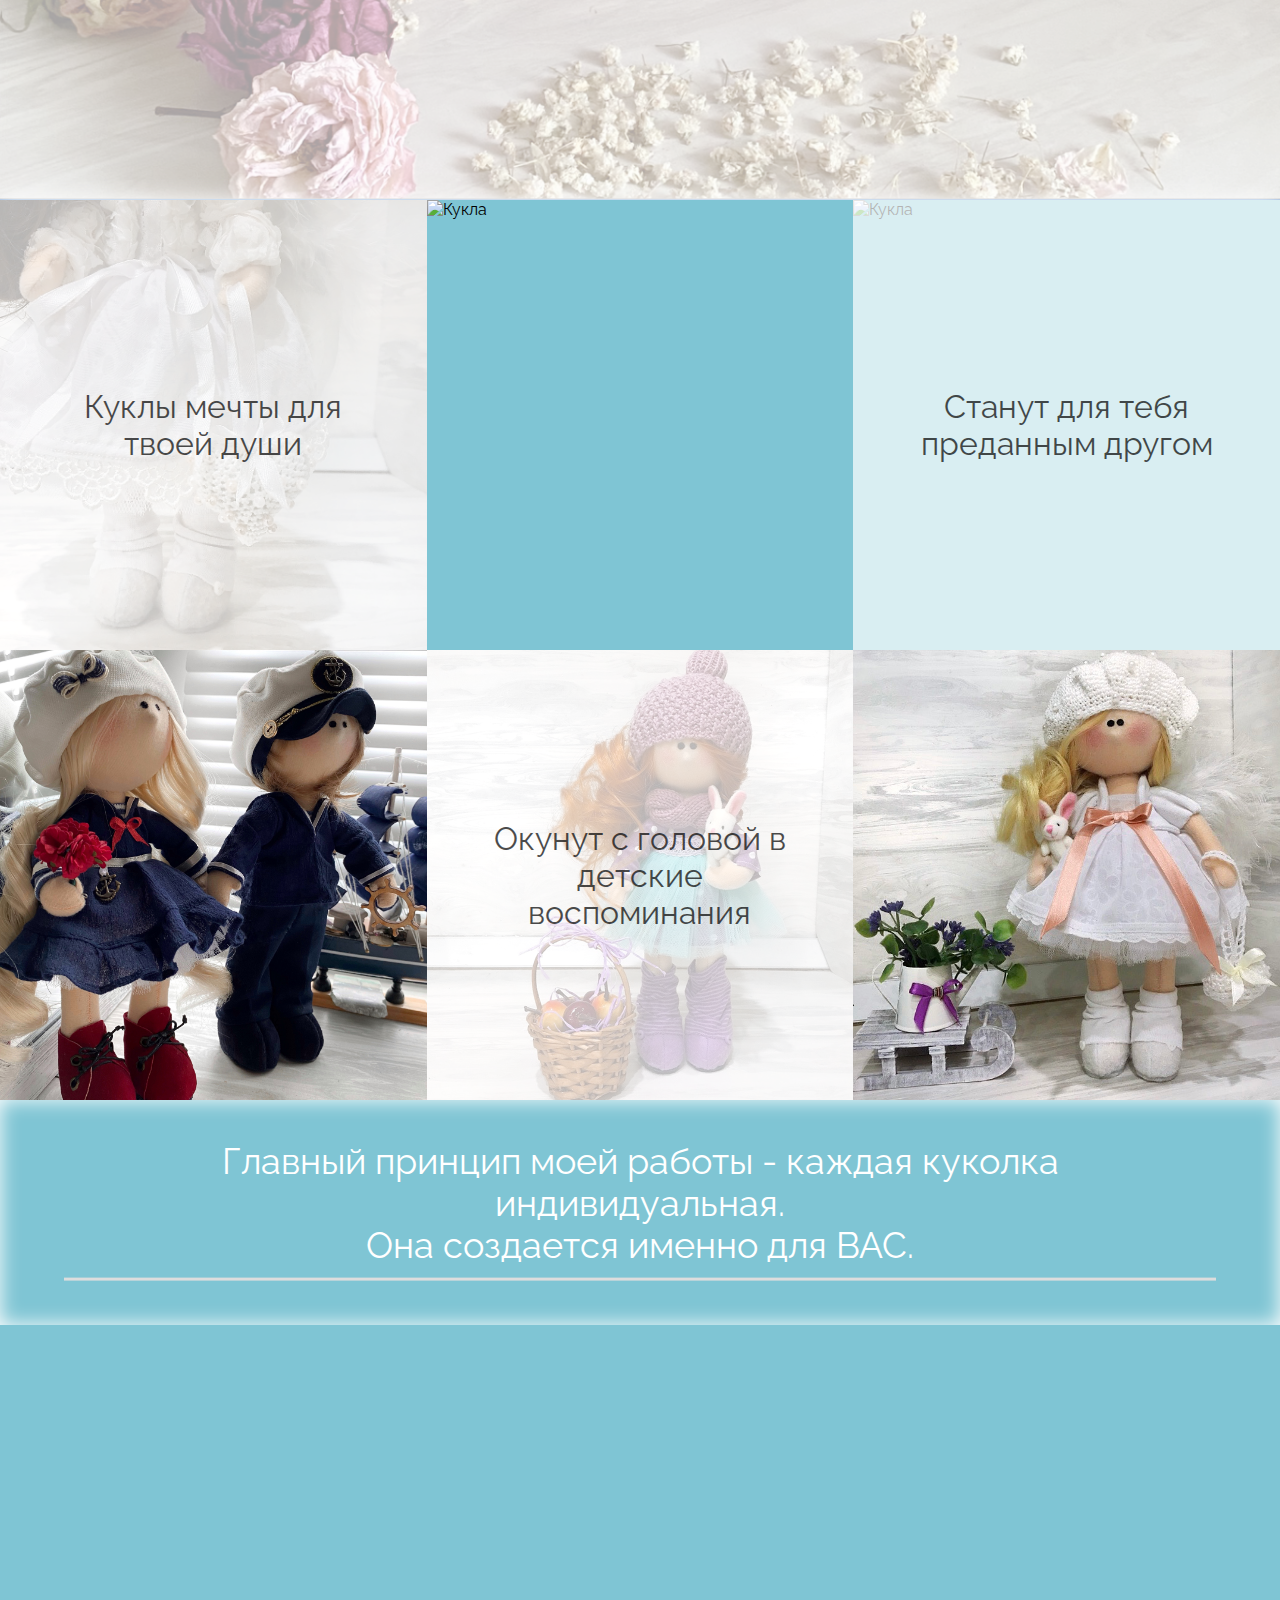
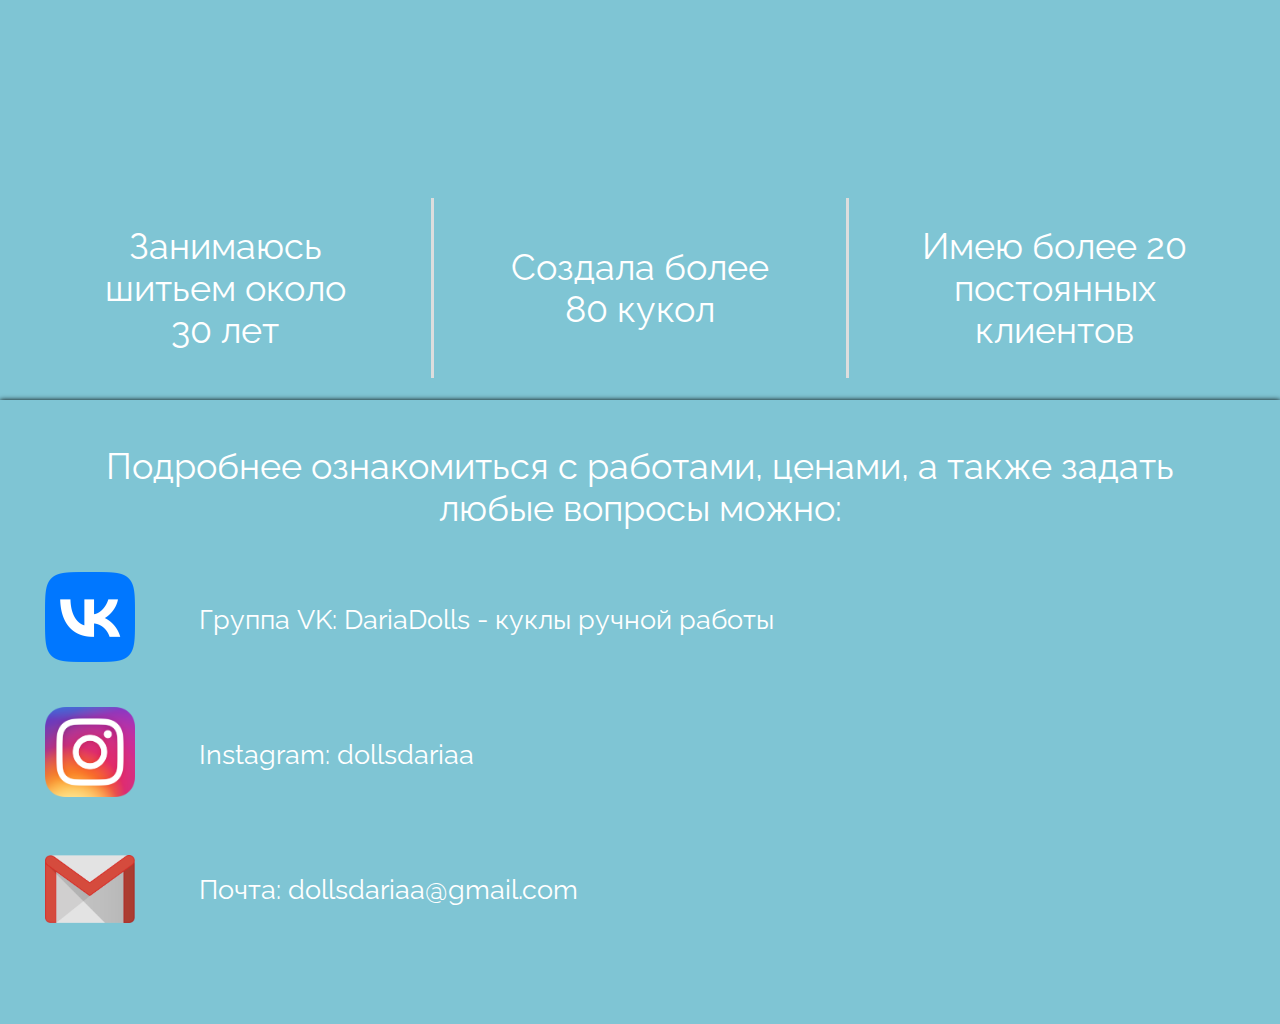
==== commit e5772cf0: "icon" ====
--- a/index.html
+++ b/index.html
@@ -9,6 +9,7 @@
     <link rel="preconnect" href="https://fonts.googleapis.com">
     <link rel="preconnect" href="https://fonts.gstatic.com" crossorigin>
     <link href="https://fonts.googleapis.com/css2?family=Raleway&display=swap" rel="stylesheet">
+    <link rel="icon" href="img/logo.png" type="image/png">
 </head>
 <body>
     <div class="container">
--- a/style.css
+++ b/style.css
@@ -106,7 +106,7 @@
     width: 100%;
     height: 100%;
     overflow: hidden;
-    box-shadow: 0 0 5px;
+    box-shadow: 0 0 20px white;
 }
 
 .image-container img{
@@ -146,8 +146,11 @@
 .about-page-2-top, .about-page-2-bottom{
     position: relative;
     width: 100%;
-    height: 25%;
-    box-shadow: 0 0 5px black;
+    height: 25%;   
+}
+
+.about-page-2-top{
+    box-shadow: inset 0 0 20px white;
 }
 
 .about-top-text{
@@ -175,7 +178,6 @@
     width: 100%;
     height: 50%;
     overflow: hidden;
-    box-shadow: 0 0 5px black;
 }
 
 .about-page-2-video video{
@@ -222,7 +224,7 @@
     height: 100vh;
     background-color:rgb(127, 197, 212);
     position: relative;
-    box-shadow: 0 0 5px black;
+    box-shadow: 0 0 20px white;
 }
 
 .about-page-3-top, .about-page-3-bottom{
@@ -271,7 +273,7 @@
     position: relative;
     padding: 5vh;
     color: white;
-    box-shadow: 0 0 5px black;
+    box-shadow: 0 0 5px rgb(0, 0, 0);
 }
 
 .contacts-header{
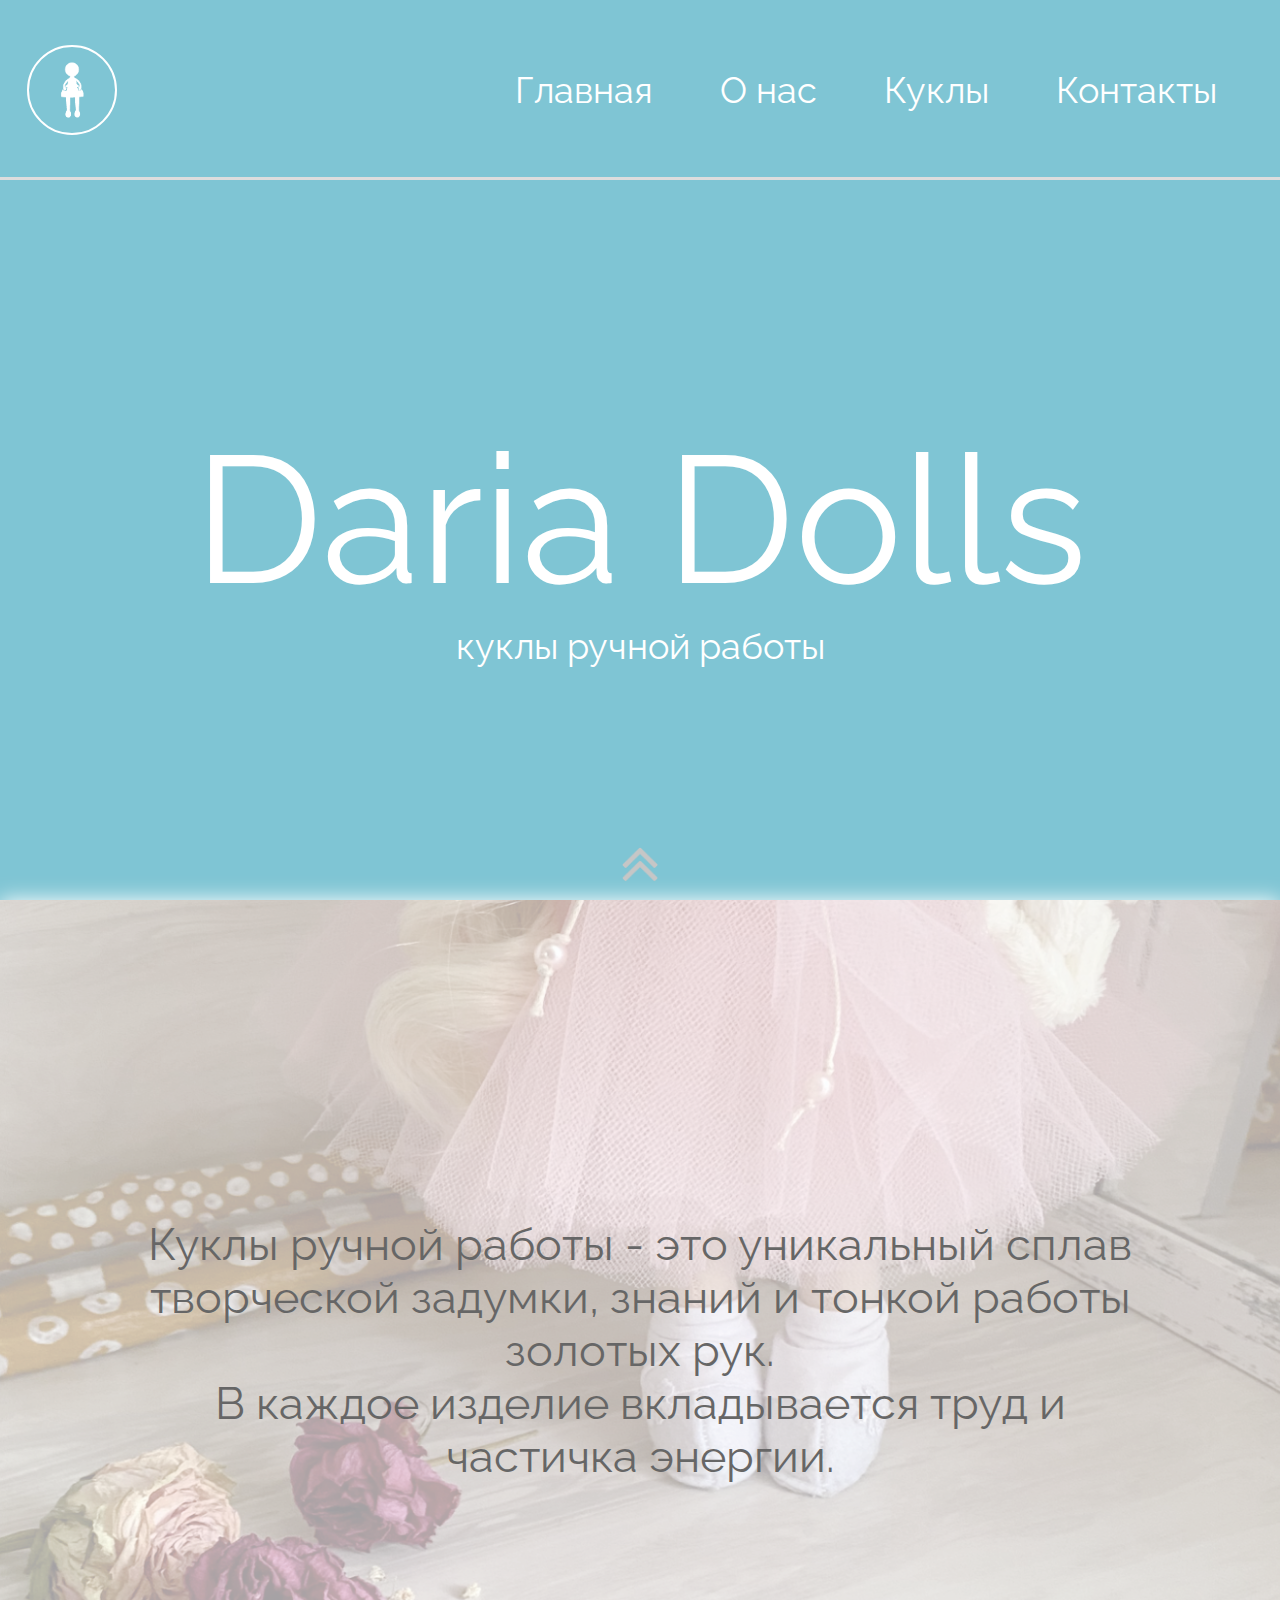
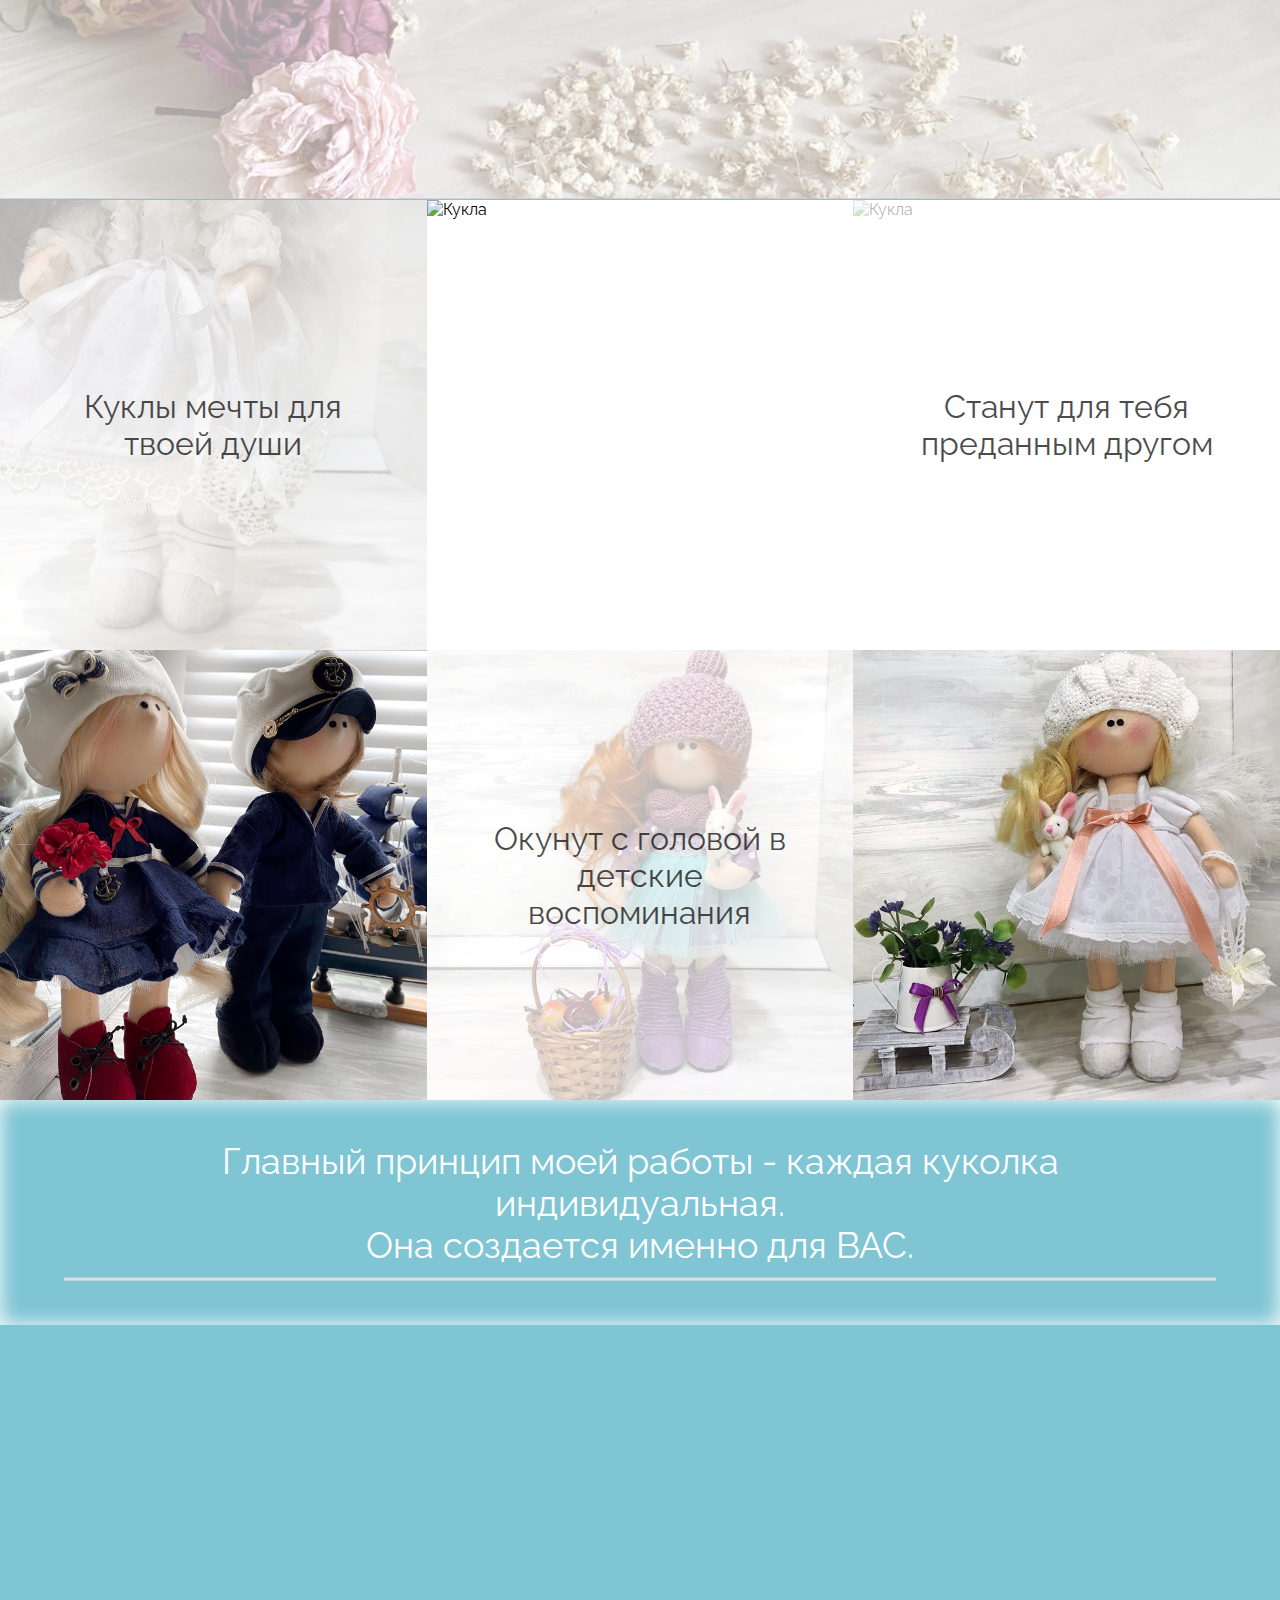
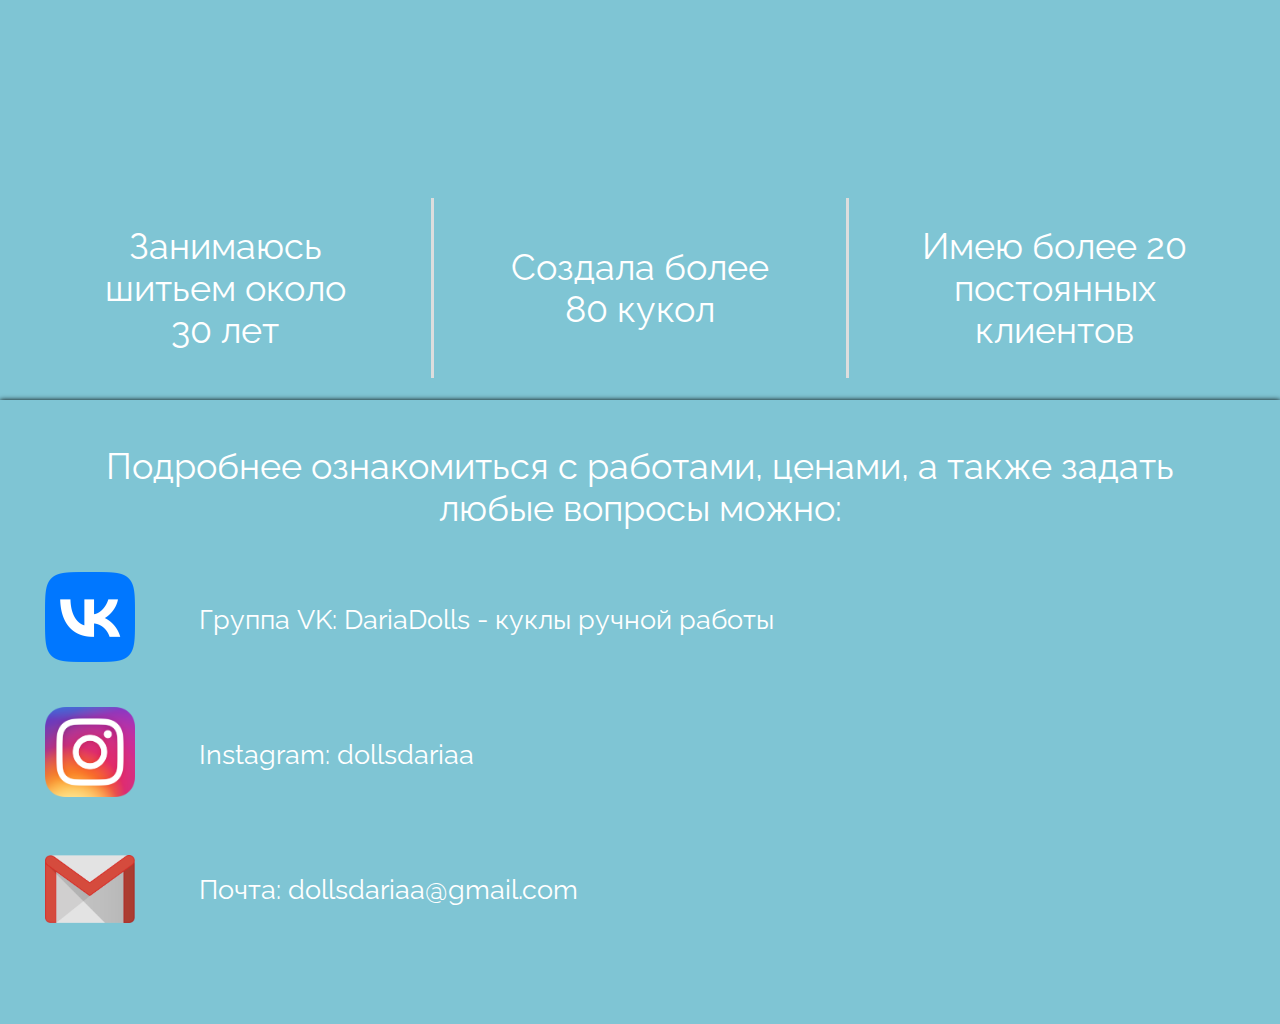
==== commit 204544df: "fixing bugs" ====
--- a/index.html
+++ b/index.html
@@ -61,8 +61,8 @@
                 <div class="image-layout"></div>   
             </div>
         </div>
-        <div id="about-page-3">
-            <div class="about-page-3-top">
+        <div id="about-page-2">
+            <div class="about-page-2-top">
                 <div class="collage-image-container">
                     <img class="collage" src="img/1.JPG" alt="Кукла">
                     <div class="collage-image-layout"></div>
@@ -77,7 +77,7 @@
                     <p>Станут для тебя преданным другом</p>
                 </div>
             </div>
-            <div class="about-page-3-bottom">
+            <div class="about-page-2-bottom">
                 <div class="collage-image-container">
                     <img class="collage" src="img/4.jpg" alt="Кукла">
                 </div>
@@ -91,20 +91,20 @@
                 </div>
             </div>
         </div>
-        <div id="about-page-2">
-            <div class="about-page-2-top">
+        <div id="about-page-3">
+            <div class="about-page-3-top">
                 <div class="about-top-text">
                     <p>Главный принцип моей работы - каждая куколка индивидуальная.</p>
                     <p>Она создается именно для ВАС.</p>
                 </div>
                 <div class="about-top-strip"></div>
             </div>
-            <div class="about-page-2-video">
+            <div class="about-page-3-video">
                 <video autoplay loop muted>
                     <source src="video/video.mp4">
                 </video>
             </div>
-            <div class="about-page-2-bottom">
+            <div class="about-page-3-bottom">
                 <ul>
                     <li>
                         <p>Занимаюсь шитьем около 30 лет</p>
@@ -151,6 +151,5 @@
             <img id="to-main" src="img/up.png" alt="Наверх">
         </a>
     </div>
-    <script src="js.js"></script>
 </body>
 </html>
--- a/style.css
+++ b/style.css
@@ -135,7 +135,7 @@
     width: 80%;
 }
 
-#about-page-2{
+#about-page-3{
     position: relative;
     width: 100%;
     height: 100vh;
@@ -143,14 +143,21 @@
     color: white;
 }
 
-.about-page-2-top, .about-page-2-bottom{
+.about-page-3-top, .about-page-3-bottom{
     position: relative;
     width: 100%;
     height: 25%;   
 }
 
-.about-page-2-top{
+.about-page-3-top{
     box-shadow: inset 0 0 20px white;
+}
+
+.about-page-3-video{
+    position: relative;
+    width: 100%;
+    height: 50%;
+    overflow: hidden;
 }
 
 .about-top-text{
@@ -173,14 +180,7 @@
     background-color: rgb(221, 221, 221);
 }
 
-.about-page-2-video{
-    position: relative;
-    width: 100%;
-    height: 50%;
-    overflow: hidden;
-}
-
-.about-page-2-video video{
+.about-page-3-video video{
     position: absolute;
     top: 50%;
     left: 50%;
@@ -188,7 +188,7 @@
     object-fit: cover;
 }
 
-.about-page-2-bottom ul{
+.about-page-3-bottom ul{
     position: absolute;
     left: 50%;
     top: 50%;
@@ -206,7 +206,7 @@
     max-width: 5%;
 }
 
-.about-page-2-bottom ul li{
+.about-page-3-bottom ul li{
     width: 25%;
     display: flex;
     align-items: center;
@@ -219,15 +219,13 @@
     background-color: rgb(221, 221, 221);
 }
 
-#about-page-3{
+#about-page-2{
     width: 100%;
     height: 100vh;
-    background-color:rgb(127, 197, 212);
-    position: relative;
     box-shadow: 0 0 20px white;
 }
 
-.about-page-3-top, .about-page-3-bottom{
+.about-page-2-top, .about-page-2-bottom{
     width: 100%;
     height: 50%;
 }
@@ -288,7 +286,6 @@
 }
 
 #contacts-page ul li{
-    position: relative;
     margin-bottom: 5vh;
     height: 10vh;
     display: flex;
